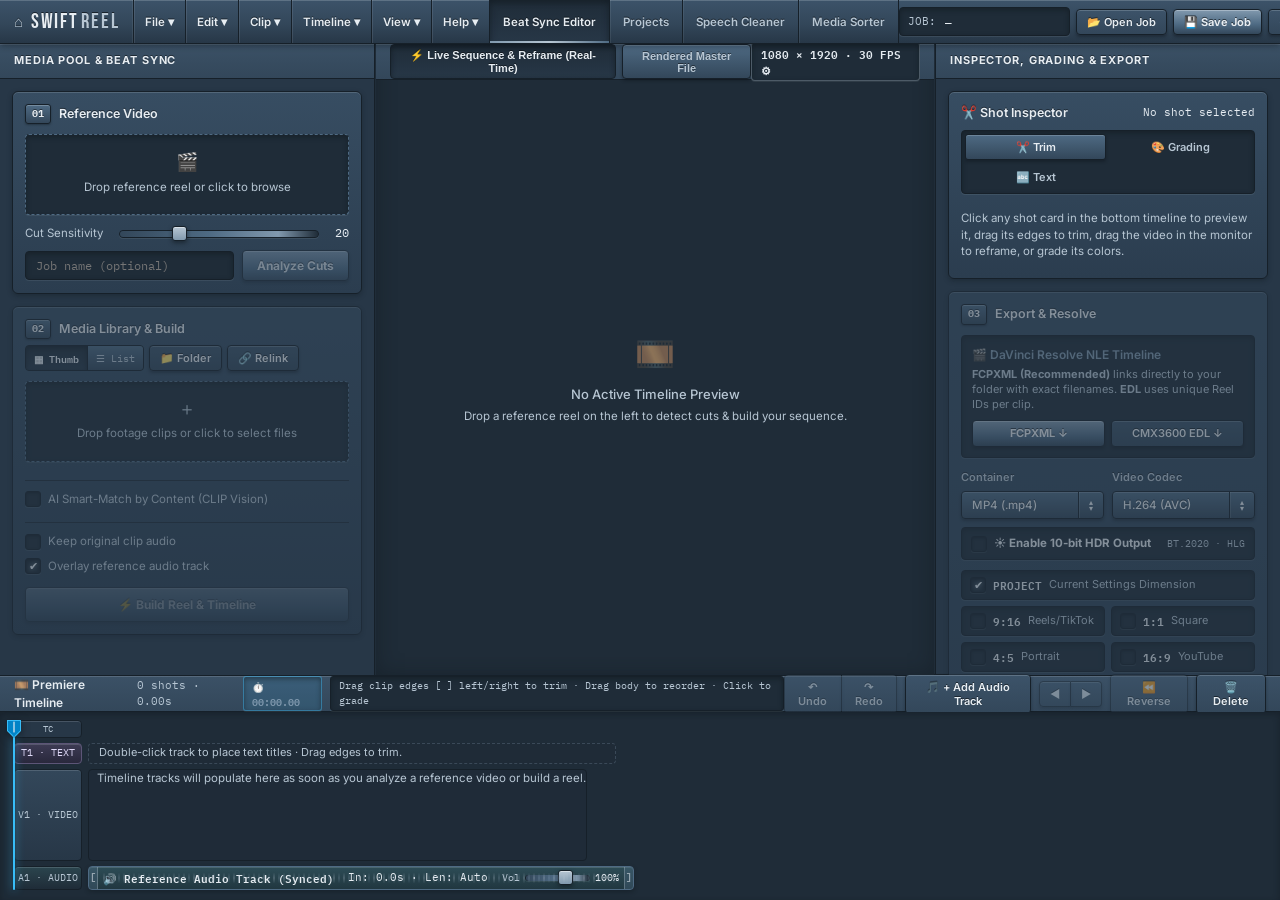
==== templates/index.html @ a1ad27bb "Convert video timeline to Resolve-style 1:1 linear track matching playhead and add multi-layer delet" ====
<!DOCTYPE html>
<html lang="en">
<head>
<meta charset="UTF-8">
<meta name="viewport" content="width=device-width, initial-scale=1.0">
<title>Swift Reel</title>
<link rel="preconnect" href="https://fonts.googleapis.com">
<link href="https://fonts.googleapis.com/css2?family=Bebas+Neue&family=Inter:wght@400;500;600;700&family=IBM+Plex+Mono:wght@400;500;600&display=swap" rel="stylesheet">
<link rel="stylesheet" href="/static/style.css?v=36">
</head>
<body class="nle-body">

  <!-- TOP TACTILE MENU BAR (Swift Reel) -->
  <header class="nle-topbar">
    <div class="nle-brand">
      <span class="home-glyph">⌂</span>
      <div class="wordmark">SWIFT<span>REEL</span></div>
    </div>

    <!-- FULL MAC-STYLE IN-APP MENU BAR -->
    <div class="mac-menubar" id="mac-menubar">
      <!-- FILE MENU -->
      <div class="file-menu-wrap" data-menu="file">
        <button type="button" class="file-menu-btn">File ▾</button>
        <div class="file-dropdown">
          <button type="button" class="file-menu-item" id="menu-new-job">
            <span>New Job</span>
            <span class="shortcut">⌘N</span>
          </button>
          <button type="button" class="file-menu-item" id="menu-open-job">
            <span>Open Job…</span>
            <span class="shortcut">⌘O</span>
          </button>
          <button type="button" class="file-menu-item" id="menu-save-job">
            <span>Save Job…</span>
            <span class="shortcut">⌘S</span>
          </button>
          <button type="button" class="file-menu-item" id="menu-relink-media">
            <span>Relink Footage Folder…</span>
            <span class="shortcut">⇧⌘R</span>
          </button>
          <div class="file-menu-divider"></div>
          <button type="button" class="file-menu-item" id="menu-export-video">
            <span>Export Master Video…</span>
            <span class="shortcut">⌘E</span>
          </button>
          <button type="button" class="file-menu-item" id="menu-export-fcpxml">
            <span>Export DaVinci FCPXML…</span>
            <span class="shortcut">⇧⌘X</span>
          </button>
          <button type="button" class="file-menu-item" id="menu-export-edl">
            <span>Export CMX 3600 EDL…</span>
            <span class="shortcut">⇧⌘D</span>
          </button>
          <div class="file-menu-divider"></div>
          <button type="button" class="file-menu-item" id="menu-close-job">
            <span>Close Job</span>
            <span class="shortcut">⌘W</span>
          </button>
          <button type="button" class="file-menu-item" id="menu-quit-app">
            <span>Close Swift Reel</span>
            <span class="shortcut">⌘Q</span>
          </button>
        </div>
      </div>

      <!-- EDIT MENU -->
      <div class="file-menu-wrap" data-menu="edit">
        <button type="button" class="file-menu-btn">Edit ▾</button>
        <div class="file-dropdown">
          <button type="button" class="file-menu-item" id="menu-undo">
            <span>Undo</span>
            <span class="shortcut">⌘Z</span>
          </button>
          <button type="button" class="file-menu-item" id="menu-redo">
            <span>Redo</span>
            <span class="shortcut">⇧⌘Z</span>
          </button>
          <div class="file-menu-divider"></div>
          <button type="button" class="file-menu-item" id="menu-rename-job">
            <span>Rename Current Job…</span>
            <span class="shortcut">⌘R</span>
          </button>
          <div class="file-menu-divider"></div>
          <button type="button" class="file-menu-item" id="menu-select-all-clips">
            <span>Select All Library Clips</span>
            <span class="shortcut">⌘A</span>
          </button>
          <button type="button" class="file-menu-item" id="menu-deselect-all-clips">
            <span>Deselect All Library Clips</span>
            <span class="shortcut">⇧⌘A</span>
          </button>
          <div class="file-menu-divider"></div>
          <button type="button" class="file-menu-item" id="menu-edit-settings">
            <span>Project Video Settings…</span>
            <span class="shortcut">⌘,</span>
          </button>
        </div>
      </div>

      <!-- CLIP MENU -->
      <div class="file-menu-wrap" data-menu="clip">
        <button type="button" class="file-menu-btn">Clip ▾</button>
        <div class="file-dropdown">
          <button type="button" class="file-menu-item" id="menu-clip-trim-tab">
            <span>✂️ Trim & Reframe Inspector</span>
            <span class="shortcut">⌥1</span>
          </button>
          <button type="button" class="file-menu-item" id="menu-clip-color-tab">
            <span>🎨 Grading Inspector</span>
            <span class="shortcut">⌥2</span>
          </button>
          <button type="button" class="file-menu-item" id="menu-clip-text-tab">
            <span>🔤 Text & Titles Inspector</span>
            <span class="shortcut">⌥3</span>
          </button>
          <div class="file-menu-divider"></div>
          <button type="button" class="file-menu-item" id="menu-clip-copy-grade">
            <span>Copy Clip Grade</span>
            <span class="shortcut">⌥⌘C</span>
          </button>
          <button type="button" class="file-menu-item" id="menu-clip-paste-grade">
            <span>Paste Clip Grade</span>
            <span class="shortcut">⌥⌘V</span>
          </button>
          <button type="button" class="file-menu-item" id="menu-clip-grade-all">
            <span>Copy Color Grade to All Shots</span>
            <span class="shortcut">⇧⌘G</span>
          </button>
          <button type="button" class="file-menu-item" id="menu-clip-reframe-all">
            <span>Apply Reframe to All Shots</span>
            <span class="shortcut">⇧⌘F</span>
          </button>
          <div class="file-menu-divider"></div>
          <button type="button" class="file-menu-item" id="menu-clip-reset-reframe">
            <span>Reset Clip Reframe (100%)</span>
            <span class="shortcut">⌥R</span>
          </button>
          <button type="button" class="file-menu-item" id="menu-clip-reset-grade">
            <span>Reset Clip Color Grade</span>
            <span class="shortcut">⌥G</span>
          </button>
          <button type="button" class="file-menu-item" id="menu-clip-master-reset-grade">
            <span>Master Reset All Grading</span>
            <span class="shortcut">⇧⌥G</span>
          </button>
          <button type="button" class="file-menu-item" id="menu-clip-load-lut">
            <span>Load 3D LUT (.cube)…</span>
            <span class="shortcut">⌘L</span>
          </button>
        </div>
      </div>

      <!-- TIMELINE MENU -->
      <div class="file-menu-wrap" data-menu="timeline">
        <button type="button" class="file-menu-btn">Timeline ▾</button>
        <div class="file-dropdown">
          <button type="button" class="file-menu-item" id="menu-tl-rebuild">
            <span>⚡ Apply Edits & Re-Render Reel</span>
            <span class="shortcut">⌘B</span>
          </button>
          <div class="file-menu-divider"></div>
          <button type="button" class="file-menu-item" id="menu-tl-add-audio">
            <span>🎵 Add / Replace Audio Track…</span>
            <span class="shortcut">⇧⌘M</span>
          </button>
          <button type="button" class="file-menu-item" id="menu-tl-clear-audio">
            <span>Reset Audio to Reference Track</span>
            <span class="shortcut">⌥M</span>
          </button>
          <div class="file-menu-divider"></div>
          <button type="button" class="file-menu-item" id="menu-tl-move-left">
            <span>Move Selected Shot Left</span>
            <span class="shortcut">⌥←</span>
          </button>
          <button type="button" class="file-menu-item" id="menu-tl-move-right">
            <span>Move Selected Shot Right</span>
            <span class="shortcut">⌥→</span>
          </button>
          <button type="button" class="file-menu-item" id="menu-tl-delete-shot">
            <span>Delete Selected Shot</span>
            <span class="shortcut">⌫</span>
          </button>
        </div>
      </div>

      <!-- VIEW MENU -->
      <div class="file-menu-wrap" data-menu="view">
        <button type="button" class="file-menu-btn">View ▾</button>
        <div class="file-dropdown">
          <button type="button" class="file-menu-item" id="menu-view-beatsync">
            <span>Beat Sync Editor</span>
            <span class="shortcut">⌘1</span>
          </button>
          <button type="button" class="file-menu-item" id="menu-view-cleaner">
            <span>Speech Cleaner</span>
            <span class="shortcut">⌘2</span>
          </button>
          <button type="button" class="file-menu-item" id="menu-view-sorter">
            <span>Media Sorter</span>
            <span class="shortcut">⌘3</span>
          </button>
          <button type="button" class="file-menu-item" id="menu-view-history">
            <span>Job History</span>
            <span class="shortcut">⌘4</span>
          </button>
          <div class="file-menu-divider"></div>
          <button type="button" class="file-menu-item" id="menu-view-grid">
            <span>Media Library: Thumb Grid</span>
            <span class="shortcut">⌘G</span>
          </button>
          <button type="button" class="file-menu-item" id="menu-view-list">
            <span>Media Library: List View</span>
            <span class="shortcut">⌘T</span>
          </button>
        </div>
      </div>

      <!-- HELP MENU -->
      <div class="file-menu-wrap" data-menu="help">
        <button type="button" class="file-menu-btn">Help ▾</button>
        <div class="file-dropdown">
          <button type="button" class="file-menu-item" id="menu-help-resolve">
            <span>DaVinci Resolve Import Guide</span>
            <span class="shortcut">?</span>
          </button>
          <button type="button" class="file-menu-item" id="menu-help-about">
            <span>About Swift Reel NLE</span>
            <span class="shortcut">v2.5</span>
          </button>
        </div>
      </div>
    </div>

    <nav class="tab-nav" id="main-tab-nav">
      <button type="button" class="tab-link active" data-tab="beatsync">Beat Sync Editor</button>
      <button type="button" class="tab-link" data-tab="history">Projects</button>
      <button type="button" class="tab-link" data-tab="cleaner">Speech Cleaner</button>
      <button type="button" class="tab-link" data-tab="sorter">Media Sorter</button>
    </nav>

    <div class="nle-top-actions">
      <div class="job-pill" title="Click to rename the current job (press Enter to save)">
        <span style="color:var(--text-dim);">JOB:</span>
        <input type="text" id="top-job-name" class="top-job-input" value="—" placeholder="Untitled Job">
        <span id="job-id-display" class="hidden"></span>
      </div>
      <input type="file" id="input-open-project" accept=".reelproj,.json" hidden>
      <button type="button" id="btn-open-project" class="btn btn-secondary btn-sm" title="Open a saved .reelproj project file">📂 Open Job</button>
      <button type="button" id="btn-save-project" class="btn btn-primary btn-sm" title="Save current job, timeline & reframes to a .reelproj file">💾 Save Job</button>
      <button type="button" id="btn-open-settings" class="btn btn-secondary btn-sm">⚙️ Settings</button>
    </div>
  </header>

  <!-- ================================================================= -->
  <!-- SETTINGS MODAL BOX (Video Dimension & Frame Rate)                 -->
  <!-- ================================================================= -->
  <div id="settings-modal-backdrop" class="modal-backdrop hidden">
    <div class="tactile-modal">
      <button type="button" id="btn-close-settings" class="modal-close-x" title="Close">×</button>
      <h3 class="modal-title">Project Video Settings</h3>
      <p class="modal-desc">Choose your master sequence resolution and frame rate. The preview frame and DaVinci Resolve timelines automatically adapt to these settings.</p>

      <div class="modal-field">
        <label for="setting-dimension">Video Dimension (Resolution & Aspect Ratio)</label>
        <div class="tactile-select-wrap">
          <select id="setting-dimension">
            <option value="1080x1920" selected>1080 × 1920 — 9:16 Vertical HD (Reels / TikTok)</option>
            <option value="2160x3840">2160 × 3840 — 9:16 Vertical 4K UHD</option>
            <option value="1080x1350">1080 × 1350 — 4:5 Portrait (Instagram Feed)</option>
            <option value="1080x1080">1080 × 1080 — 1:1 Square</option>
            <option value="1920x1080">1920 × 1080 — 16:9 Landscape HD (YouTube)</option>
            <option value="3840x2160">3840 × 2160 — 16:9 Landscape 4K UHD</option>
          </select>
        </div>
      </div>

      <div class="modal-field">
        <label for="setting-fps">Frame Rate (FPS)</label>
        <div class="tactile-select-wrap">
          <select id="setting-fps">
            <option value="24">24 fps — Cinema Film</option>
            <option value="25">25 fps — PAL Broadcast</option>
            <option value="30" selected>30 fps — Social Media Standard</option>
            <option value="50">50 fps — PAL High Frame Rate</option>
            <option value="60">60 fps — Smooth High Motion</option>
          </select>
        </div>
      </div>

      <div style="display:flex; justify-content:flex-end; gap:8px; margin-top:16px;">
        <button type="button" id="btn-save-settings" class="btn btn-primary">Apply Settings</button>
      </div>
    </div>
  </div>

  <!-- ================================================================= -->
  <!-- TAB 1: BEAT SYNC EDITOR                                           -->
  <!-- ================================================================= -->
  <div class="tab-view" id="tab-view-beatsync">
    <div class="nle-workspace">

      <!-- LEFT SCROLLABLE DOCK: Reference + Media Library + AI Tagging + Build -->
      <aside class="nle-left-dock">
        <div class="dock-header">
          <span>Media Pool & Beat Sync</span>
        </div>

        <div class="dock-scroll">
          <!-- PANEL 1: REFERENCE VIDEO -->
          <section class="dock-panel" id="step1">
            <div class="dock-panel-title">
              <h3><span class="step-num">01</span> Reference Video</h3>
            </div>

            <div class="dropzone" id="dz-reference">
              <input type="file" id="input-reference" accept="video/*" hidden>
              <div class="dz-icon">🎬</div>
              <div class="dz-label">Drop reference reel or click to browse</div>
              <div class="dz-filename" id="fn-reference"></div>
            </div>

            <div style="margin-top:10px; display:flex; flex-direction:column; gap:8px;">
              <label class="slider-label" style="justify-content:space-between;">
                <span>Cut Sensitivity</span>
                <input type="range" id="threshold" min="10" max="45" value="20" style="flex:1; margin:0 8px;">
                <span class="mono" id="threshold-val">20</span>
              </label>
              <div style="display:flex; gap:8px; align-items:center;">
                <input type="text" id="job-name" class="mono tactile-input" placeholder="Job name (optional)" style="flex:1;">
                <button id="btn-analyze" class="btn btn-primary" disabled>Analyze Cuts</button>
              </div>
            </div>

            <div id="analyze-status" class="status hidden"></div>

            <div id="rhythm-result" class="hidden" style="margin-top:10px;">
              <div class="rhythm-strip" id="rhythm-strip"></div>
              <details style="margin-top:8px;">
                <summary style="font-size:11px; color:var(--text-dim); cursor:pointer;">View Detected Shot List</summary>
                <div style="max-height:130px; overflow-y:auto; margin-top:6px;">
                  <table class="shot-table">
                    <thead><tr><th>Shot</th><th>In</th><th>Out</th><th>Dur</th></tr></thead>
                    <tbody id="shot-table-body"></tbody>
                  </table>
                </div>
              </details>
            </div>
          </section>

          <!-- PANEL 2: MEDIA LIBRARY & AI SMART MATCH -->
          <section class="dock-panel disabled" id="step2">
            <div class="dock-panel-title" style="gap:6px; flex-wrap:wrap;">
              <h3><span class="step-num">02</span> Media Library & Build</h3>
              <div style="display:flex; align-items:center; gap:5px;">
                <div class="view-toggle" id="media-view-toggle" title="Switch between List and Thumbnail view">
                  <button type="button" class="view-btn active" data-view="thumb">▦ Thumb</button>
                  <button type="button" class="view-btn" data-view="list">☰ List</button>
                </div>
                <button id="btn-browse-folder" class="btn btn-secondary btn-sm" title="Pick a Mac folder of source footage">📁 Folder</button>
                <button id="btn-relink-folder" class="btn btn-secondary btn-sm" title="Relink footage if your source folder was moved or renamed">🔗 Relink</button>
              </div>
            </div>

            <div id="relink-banner" class="status error hidden" style="margin-bottom:8px;">
              ⚠️ Source footage folder moved or missing! Click <strong>🔗 Relink</strong> to point to its new location.
            </div>

            <div class="dropzone" id="dz-clips">
              <input type="file" id="input-clips" accept="video/*" multiple hidden>
              <input type="file" id="input-clips-folder" accept="video/*" webkitdirectory directory multiple hidden>
              <div class="dz-icon">＋</div>
              <div class="dz-label">Drop footage clips or click to select files</div>
              <div class="dz-filename" id="fn-clips"></div>
            </div>

            <div id="clip-list" class="clip-list thumb-grid"></div>

            <!-- Smart Match Controls -->
            <div style="margin-top:10px; padding-top:10px; border-top:1px solid var(--border);">
              <label class="checkbox">
                <input type="checkbox" id="smart-match">
                AI Smart-Match by Content (CLIP Vision)
              </label>

              <div id="smart-match-options" style="display:none; flex-direction:column; gap:8px; margin-top:8px;">
                <input type="text" id="categories" class="mono tactile-input" value="food,kitchen,interior,person" placeholder="Categories (comma-separated)" style="width:100%;">
                <button id="btn-tag" class="btn btn-secondary" style="width:100%;">🤖 Tag Content with AI</button>
              </div>

              <div id="tag-status" class="status hidden"></div>
            </div>

            <!-- Audio Options + Build Button -->
            <div style="margin-top:10px; padding-top:10px; border-top:1px solid var(--border); display:flex; flex-direction:column; gap:8px;">
              <label class="checkbox"><input type="checkbox" id="keep-audio"> Keep original clip audio</label>
              <label class="checkbox"><input type="checkbox" id="overlay-audio" checked> Overlay reference audio track</label>

              <button id="btn-build" class="btn btn-primary" disabled style="width:100%; margin-top:4px; padding:9px;">⚡ Build Reel & Timeline</button>
            </div>

            <div id="build-status" class="status hidden"></div>
          </section>
        </div>
      </aside>

      <!-- CENTER PLAYER MONITOR -->
      <main class="nle-center-monitor">
        <div class="monitor-toolbar">
          <div class="monitor-tabs">
            <button class="monitor-tab active" id="tab-source">⚡ Live Sequence & Reframe (Real-Time)</button>
            <button class="monitor-tab" id="tab-program">Rendered Master File</button>
          </div>
          <div class="monitor-info-pill" id="monitor-info" title="Click to change resolution & frame rate">1080 × 1920 · 30 FPS ⚙</div>
        </div>

        <div class="monitor-stage" id="monitor-stage">
          <div id="monitor-empty" class="monitor-empty">
            <div class="empty-icon">🎞️</div>
            <div style="font-size:13px; color:var(--text-dim); font-weight:500;">No Active Timeline Preview</div>
            <div style="font-size:11.5px; margin-top:4px;">Drop a reference reel on the left to detect cuts & build your sequence.</div>
          </div>

          <div id="build-result" class="monitor-video-wrap hidden">
            <video id="built-preview" controls playsinline></video>
          </div>

          <div id="source-preview-wrap" class="monitor-video-wrap hidden" style="flex-direction:column; gap:8px;">
            <!-- SVG White Balance Filter (Resolve-style Warm Amber / Cool Blue Temperature + Green/Magenta Tint) -->
            <svg width="0" height="0" style="position:absolute; pointer-events:none;" aria-hidden="true">
              <defs>
                <filter id="nle-wb-filter" color-interpolation-filters="sRGB">
                  <feColorMatrix id="nle-wb-matrix" type="matrix" values="1 0 0 0 0  0 1 0 0 0  0 0 1 0 0  0 0 0 1 0" />
                </filter>
              </defs>
            </svg>
            <div id="reframe-viewport" class="reframe-viewport" title="Drag with mouse to reposition clip or text">
              <!-- Dual decks (Deck A & Deck B) for 0ms seamless cuts with zero black flash -->
              <video id="source-preview" class="seq-deck deck-active" playsinline></video>
              <video id="source-preview-b" class="seq-deck deck-standby" playsinline></video>
              <div id="vignette-preview-layer" class="vignette-preview-layer"></div>
              <div id="fade-preview-layer" class="fade-preview-layer"></div>
              <!-- Multiple Interactive Text Overlays Layer -->
              <div id="text-preview-container" class="text-preview-container"></div>
              <div class="reframe-overlay-hint" id="reframe-overlay-hint">🖐️ Drag video or text to reposition · Scroll to resize</div>
            </div>
            <!-- Hidden Audio Player for Real-Time CapCut Sequence Playback -->
            <audio id="live-audio-player" preload="auto" hidden></audio>
            <!-- Tactile Player Transport Bar matching the reference UI bottom player -->
            <div class="tactile-player-bar" style="max-width:480px;">
              <button type="button" id="btn-src-play" class="player-play-btn" title="Play / Pause Selected Clip">▶</button>
              <button type="button" id="btn-seq-play" class="btn btn-primary btn-sm" style="padding:3px 9px; font-size:10.5px; white-space:nowrap;" title="Play entire timeline sequence in real-time with grading, trims & audio (Spacebar)">▶ Play Sequence</button>
              <input type="range" id="src-seek-slider" min="0" max="100" step="0.05" value="0" style="flex:1;">
              <span class="mono" id="src-time-readout" style="font-size:10.5px; color:var(--text-dim); min-width:74px; text-align:right;">0.0s / 0.0s</span>
            </div>
          </div>
        </div>
      </main>

      <!-- RIGHT INSPECTOR: CLIP TRIM / REFRAME + GRADING / LUT / FADE + EXPORT -->
      <aside class="nle-right-inspector">
        <div class="dock-header">
          <span>Inspector, Grading & Export</span>
        </div>

        <div class="inspector-scroll">
          <!-- SHOT INSPECTOR (Tabbed: Trim & Reframe | Grading) -->
          <section class="dock-panel" id="shot-inspector-panel">
            <div class="dock-panel-title" style="margin-bottom:8px;">
              <h3>✂️ Shot Inspector</h3>
              <span class="mono" id="insp-shot-badge" style="font-size:10.5px; color:var(--accent-bright);">No shot selected</span>
            </div>

            <div class="insp-subtabs" id="insp-subtabs">
              <button type="button" class="insp-subtab active" data-subtab="trim">✂️ Trim</button>
              <button type="button" class="insp-subtab" data-subtab="color">🎨 Grading</button>
              <button type="button" class="insp-subtab" data-subtab="text">🔤 Text</button>
            </div>

            <div id="insp-empty" style="font-size:11.5px; color:var(--text-dim); padding:6px 0;">
              Click any shot card in the bottom timeline to preview it, drag its edges to trim, drag the video in the monitor to reframe, or grade its colors.
            </div>

            <div id="insp-controls" class="hidden">
              <!-- SUBTAB 1: TRIM & REFRAME -->
              <div id="insp-pane-trim">
                <div class="inspector-field">
                  <label><span>Assigned Source Clip</span></label>
                  <div class="tactile-select-wrap">
                    <select id="insp-clip-select"></select>
                  </div>
                </div>

                <div class="inspector-field">
                  <label>
                    <span>Trim In-Point (Start Offset)</span>
                    <span class="mono" id="insp-inpoint-max" style="color:var(--text-dim);">max —</span>
                  </label>
                  <div style="display:flex; gap:6px; align-items:center;">
                    <input type="range" id="insp-inpoint-slider" min="0" max="10" step="0.05" value="0" style="flex:1;">
                    <input type="number" id="insp-inpoint" min="0" step="0.1" value="0.0" style="width:68px;">
                  </div>
                </div>

                <div class="inspector-field">
                  <label><span>Shot Duration (sec) — or drag clip edges [ ]</span></label>
                  <input type="number" id="insp-duration" min="0.15" step="0.05" value="1.0">
                </div>

                <div class="inspector-field">
                  <label>
                    <span>Playback Direction</span>
                    <span class="mono" id="insp-reverse-state" style="color:var(--text-dim);">Forward</span>
                  </label>
                  <button type="button" id="btn-insp-reverse" class="btn btn-secondary btn-sm" style="width:100%;" title="Play this clip backwards (R)">⏪ Reverse Clip</button>
                </div>

                <div class="inspector-field">
                  <label>
                    <span>Resize / Scale Clip</span>
                    <span class="mono" id="insp-zoom-val" style="color:var(--accent-bright);">100%</span>
                  </label>
                  <div style="display:flex; gap:6px; align-items:center;">
                    <input type="range" id="insp-zoom-slider" min="50" max="300" step="1" value="100" style="flex:1;">
                    <button type="button" id="btn-reset-reframe" class="btn btn-secondary btn-sm" title="Reset size to 100% and center position">⟲ Reset</button>
                  </div>
                  <div class="mono" id="insp-pan-readout" style="font-size:10px; color:var(--text-dim); margin-top:2px;">
                    Position: X 0% · Y 0% (Drag video in monitor to move)
                  </div>
                </div>
              </div>

              <!-- SUBTAB 2: COLOR GRADING, LEVELS, CURVES, LUT & FADE -->
              <div id="insp-pane-color" class="hidden">
                <div class="grade-grid">
                  <div class="grade-row">
                    <label><span>Brightness</span><span class="mono" id="val-grade-brightness">0</span></label>
                    <input type="range" id="sl-grade-brightness" min="-50" max="50" step="1" value="0">
                  </div>
                  <div class="grade-row">
                    <label><span>Contrast</span><span class="mono" id="val-grade-contrast">0</span></label>
                    <input type="range" id="sl-grade-contrast" min="-50" max="50" step="1" value="0">
                  </div>
                  <div class="grade-row">
                    <label><span>Saturation</span><span class="mono" id="val-grade-saturation">0</span></label>
                    <input type="range" id="sl-grade-saturation" min="-100" max="100" step="1" value="0">
                  </div>
                  <div class="grade-row">
                    <label><span>Temperature (Cool/Warm)</span><span class="mono" id="val-grade-temp">0</span></label>
                    <input type="range" id="sl-grade-temp" min="-100" max="100" step="1" value="0">
                  </div>
                  <div class="grade-row">
                    <label><span>Tint (Green/Magenta)</span><span class="mono" id="val-grade-tint">0</span></label>
                    <input type="range" id="sl-grade-tint" min="-100" max="100" step="1" value="0">
                  </div>
                  <div class="grade-row">
                    <label><span>Whites (Highlights Level)</span><span class="mono" id="val-grade-whites">0</span></label>
                    <input type="range" id="sl-grade-whites" min="-50" max="50" step="1" value="0">
                  </div>
                  <div class="grade-row">
                    <label><span>Blacks (Shadows Level)</span><span class="mono" id="val-grade-blacks">0</span></label>
                    <input type="range" id="sl-grade-blacks" min="-50" max="50" step="1" value="0">
                  </div>
                  <div class="grade-row">
                    <label><span>Vignetting</span><span class="mono" id="val-grade-vignette">0%</span></label>
                    <input type="range" id="sl-grade-vignette" min="0" max="100" step="1" value="0">
                  </div>
                </div>

                <div class="inspector-field" style="margin-top:8px;">
                  <label><span>Tone Curve Preset</span></label>
                  <div class="tactile-select-wrap">
                    <select id="sel-grade-curve">
                      <option value="none" selected>Linear (No Curve)</option>
                      <option value="medium_contrast">Medium Contrast (S-Curve)</option>
                      <option value="strong_contrast">Strong Contrast</option>
                      <option value="linear_contrast">Linear Contrast</option>
                      <option value="lighter">Lighter Lift</option>
                      <option value="darker">Darker Cinema</option>
                      <option value="vintage">Vintage Film</option>
                      <option value="cross_process">Cross Process</option>
                    </select>
                  </div>
                </div>

                <div style="display:grid; grid-template-columns:1fr 1fr; gap:8px; margin-bottom:8px;">
                  <div class="inspector-field" style="margin-bottom:0;">
                    <label><span>Fade In (sec)</span></label>
                    <input type="number" id="num-grade-fadein" min="0" max="3" step="0.1" value="0.0">
                  </div>
                  <div class="inspector-field" style="margin-bottom:0;">
                    <label><span>Fade Out (sec)</span></label>
                    <input type="number" id="num-grade-fadeout" min="0" max="3" step="0.1" value="0.0">
                  </div>
                </div>

                <div class="upload-inline" style="margin-bottom:8px;">
                  <div style="display:flex; justify-content:space-between; align-items:center;">
                    <label for="input-lut" style="font-size:11px; color:var(--text-dim); font-weight:600;">3D LUT (.cube / .3dl)</label>
                    <button type="button" id="btn-clear-lut" class="btn btn-secondary btn-sm hidden" style="padding:2px 6px; font-size:10px;">Clear LUT</button>
                  </div>
                  <input type="file" id="input-lut" accept=".cube,.3dl" style="font-size:11px;">
                  <span class="mono fn" id="fn-lut" style="font-size:10.5px; color:var(--accent-bright);"></span>
                </div>

                <div style="display:grid; grid-template-columns:1fr 1fr; gap:6px; margin-bottom:6px;">
                  <button type="button" id="btn-copy-grade" class="btn btn-secondary btn-sm" title="Copy this clip's color grade & fade settings to clipboard">📋 Copy Grade</button>
                  <button type="button" id="btn-paste-grade" class="btn btn-secondary btn-sm" disabled title="Paste copied color grade onto the selected clip">📥 Paste Grade</button>
                </div>

                <div style="display:grid; grid-template-columns:1fr 1fr; gap:6px; margin-bottom:6px;">
                  <button type="button" id="btn-grade-all" class="btn btn-secondary btn-sm" title="Copy this shot's color grade & fade settings to all shots on the timeline">✨ Grade to All</button>
                  <button type="button" id="btn-reset-grade" class="btn btn-secondary btn-sm" title="Reset color adjustments for this clip only">⟲ Reset Clip</button>
                </div>

                <div style="margin-bottom:6px;">
                  <button type="button" id="btn-master-reset-grade" class="btn btn-danger btn-sm" style="width:100%;" title="Reset color grading, fades, and LUT across all shots in the timeline">🔄 Master Reset All Grading</button>
                </div>
              </div>

              <!-- SUBTAB 3: TEXT & TITLE OVERLAY (Timeline Text Track T1) -->
              <div id="insp-pane-text" class="hidden">
                <div style="display:flex; justify-content:space-between; align-items:center; margin-bottom:8px;">
                  <span style="font-size:11px; font-weight:600; color:var(--text-dim);">Timeline Text Layers (T1)</span>
                  <button type="button" id="btn-txt-add-item" class="btn btn-primary btn-sm" style="padding:2px 8px; font-size:10.5px;">➕ Add Text</button>
                </div>

                <!-- Text Layer List / Tabs for Multiple Texts -->
                <div class="txt-items-strip" id="txt-items-strip"></div>

                <div id="txt-selected-editor" style="margin-top:8px;">
                  <div class="txt-timing-panel" id="txt-timing-panel" style="display:grid; grid-template-columns:1fr 1fr; gap:8px; margin-bottom:8px; background:rgba(31,44,56,0.6); padding:6px 8px; border-radius:4px; border:1px solid var(--border-dark);">
                    <div>
                      <label style="font-size:10px; color:var(--text-dim); display:block; margin-bottom:2px;">In-Point (sec)</label>
                      <input type="number" id="num-txt-start" class="tactile-input mono" step="0.1" min="0" value="0.0" style="width:100%; height:26px; font-size:11px;">
                    </div>
                    <div>
                      <label style="font-size:10px; color:var(--text-dim); display:block; margin-bottom:2px;">Duration (sec)</label>
                      <input type="number" id="num-txt-dur" class="tactile-input mono" step="0.1" min="0.2" value="2.5" style="width:100%; height:26px; font-size:11px;">
                    </div>
                  </div>

                  <div class="inspector-field">
                    <label>
                      <span>Text Content (Supports Multi-Line)</span>
                      <span class="mono" style="font-size:10px; color:var(--accent-bright);">Live</span>
                    </label>
                    <textarea id="txt-overlay-content" rows="2" class="tactile-input" placeholder="Type title or caption for this text layer…" style="width:100%; resize:vertical; font-family:inherit;"></textarea>
                  </div>

                  <div class="inspector-field" style="margin-bottom:8px;">
                    <div style="display:flex; justify-content:space-between; align-items:center;">
                      <label><span>Font Family (OS Installed & Custom)</span></label>
                      <input type="file" id="input-custom-font" accept=".ttf,.otf,.ttc,.woff,.woff2" hidden>
                      <button type="button" id="btn-upload-font" class="btn btn-secondary btn-sm" style="padding:2px 7px; font-size:10px;" title="Upload a custom .ttf, .otf, or .woff font file">➕ Add Custom Font</button>
                    </div>
                    <div class="tactile-select-wrap">
                      <select id="sel-txt-font">
                        <optgroup label="Featured Presets" id="optgrp-preset-fonts">
                          <option value="Arial Bold" selected>Arial Bold</option>
                          <option value="Helvetica Bold">Helvetica Bold</option>
                          <option value="Impact">Impact (Reels)</option>
                          <option value="Futura">Futura</option>
                          <option value="Georgia">Georgia Serif</option>
                          <option value="Courier New">Courier Mono</option>
                        </optgroup>
                        <optgroup label="Uploaded Custom Fonts" id="optgrp-custom-fonts"></optgroup>
                        <optgroup label="macOS Installed Fonts" id="optgrp-os-fonts"></optgroup>
                      </select>
                    </div>
                  </div>

                  <div class="inspector-field" style="margin-bottom:8px;">
                    <label><span>Background / Style</span></label>
                    <div class="tactile-select-wrap">
                      <select id="sel-txt-bg-style">
                        <option value="plain" selected>No Background (Clean Text Only)</option>
                        <option value="none">No Background + Soft Drop Shadow</option>
                        <option value="outline">No Background + Crisp Outline</option>
                        <option value="pill">Rounded Pill Background</option>
                        <option value="box">Solid Box Background</option>
                      </select>
                    </div>
                  </div>

                  <div class="grade-row" style="margin-bottom:8px;">
                    <label><span>Font Size</span><span class="mono" id="val-txt-size">56px</span></label>
                    <input type="range" id="sl-txt-size" min="20" max="140" step="2" value="56">
                  </div>

                  <div style="display:grid; grid-template-columns:1fr 1fr; gap:8px; margin-bottom:8px;">
                    <div class="inspector-field" style="margin-bottom:0;">
                      <label><span>Text Color</span></label>
                      <input type="color" id="col-txt-color" value="#FFFFFF" style="width:100%; height:30px; background:#1F2C38; border:1px solid var(--border-dark); border-radius:4px; cursor:pointer;">
                    </div>
                    <div class="inspector-field" style="margin-bottom:0;">
                      <label><span>Backdrop Color</span></label>
                      <input type="color" id="col-txt-bg" value="#1F2C38" style="width:100%; height:30px; background:#1F2C38; border:1px solid var(--border-dark); border-radius:4px; cursor:pointer;">
                    </div>
                  </div>

                  <div class="inspector-field" style="margin-bottom:8px;">
                    <label><span>Quick Position (or Drag Text Directly in Monitor)</span></label>
                    <div style="display:grid; grid-template-columns:1fr 1fr 1fr; gap:6px;">
                      <button type="button" class="btn btn-secondary btn-sm txt-pos-btn" data-y="18">⬆ Top</button>
                      <button type="button" class="btn btn-secondary btn-sm txt-pos-btn" data-y="50">⏺ Center</button>
                      <button type="button" class="btn btn-secondary btn-sm txt-pos-btn" data-y="82">⬇ Bottom</button>
                    </div>
                    <div class="mono" id="txt-pos-readout" style="font-size:10px; color:var(--text-dim); margin-top:3px;">
                      Position: X 50% · Y 82% (Drag text in monitor to move)
                    </div>
                  </div>

                  <div style="display:grid; grid-template-columns:1fr 1fr; gap:6px; margin-bottom:6px;">
                    <button type="button" id="btn-txt-duplicate" class="btn btn-secondary btn-sm" title="Duplicate this text layer">📋 Duplicate Text</button>
                    <button type="button" id="btn-txt-delete-selected" class="btn btn-secondary btn-sm" title="Delete this specific text layer">🗑️ Delete This Text</button>
                  </div>
                </div>

                <div style="display:grid; grid-template-columns:1fr 1fr; gap:6px; margin-top:8px; margin-bottom:6px;">
                  <button type="button" id="btn-txt-all" class="btn btn-secondary btn-sm" title="Extend this text title to span across the entire reel">⏱️ Span Entire Reel</button>
                  <button type="button" id="btn-txt-clear" class="btn btn-secondary btn-sm" title="Delete this selected text layer">🗑️ Delete Text</button>
                </div>

                <div style="margin-bottom:6px;">
                  <button type="button" id="btn-txt-master-clear" class="btn btn-danger btn-sm" style="width:100%;" title="Remove all text overlays from the timeline">🔄 Clear All Timeline Text</button>
                </div>
              </div>
            </div>
          </section>

          <!-- STEP 3: EXPORT & DAVINCI RESOLVE -->
          <section class="dock-panel disabled" id="step3">
            <div class="dock-panel-title">
              <h3><span class="step-num">03</span> Export & Resolve</h3>
            </div>

            <!-- Instant DaVinci Resolve Timeline Box -->
            <div class="resolve-box">
              <div style="font-weight:600; font-size:12px; color:var(--accent); margin-bottom:4px;">🎬 DaVinci Resolve NLE Timeline</div>
              <div style="font-size:11px; color:var(--text-dim); margin-bottom:8px; line-height:1.35;">
                <strong>FCPXML (Recommended)</strong> links directly to your folder with exact filenames. <strong>EDL</strong> uses unique Reel IDs per clip.
              </div>
              <div style="display:flex; gap:6px;">
                <a id="direct-fcpxml-link" class="btn btn-primary btn-sm" style="flex:1; text-decoration:none;" href="#" download="timeline.fcpxml">FCPXML ↓</a>
                <a id="direct-edl-link" class="btn btn-secondary btn-sm" style="flex:1; text-decoration:none;" href="#" download="timeline.edl">CMX3600 EDL ↓</a>
              </div>
            </div>

            <!-- Container & Video Codec Selectors -->
            <div style="display:grid; grid-template-columns:1fr 1fr; gap:8px; margin-bottom:8px;">
              <div class="inspector-field" style="margin-bottom:0;">
                <label><span>Container</span></label>
                <div class="tactile-select-wrap">
                  <select id="export-container">
                    <option value="mp4" selected>MP4 (.mp4)</option>
                    <option value="mov">QuickTime (.mov)</option>
                  </select>
                </div>
              </div>
              <div class="inspector-field" style="margin-bottom:0;">
                <label><span>Video Codec</span></label>
                <div class="tactile-select-wrap">
                  <select id="export-codec">
                    <option value="h264" selected>H.264 (AVC)</option>
                    <option value="h265">H.265 (HEVC)</option>
                  </select>
                </div>
              </div>
            </div>

            <!-- HDR 10-bit Output Toggle -->
            <div class="upload-inline" style="margin-bottom:10px;">
              <label class="checkbox" style="justify-content:space-between; width:100%;">
                <span style="display:inline-flex; align-items:center; gap:7px;">
                  <input type="checkbox" id="export-hdr">
                  <strong style="color:#E7EDF2;">☀️ Enable 10-bit HDR Output</strong>
                </span>
                <span class="mono" style="font-size:9.5px; color:#B7C6D3;">BT.2020 · HLG</span>
              </label>
              <div id="hdr-codec-note" class="hidden" style="font-size:10px; color:#B7C6D3; margin-top:2px; line-height:1.35;">
                ℹ️ 10-bit HDR requires <strong>H.265 (HEVC)</strong> (`yuv420p10le`, `hvc1`) — automatically selected.
              </div>
            </div>

            <div class="format-grid">
              <label class="checkbox" style="grid-column: span 2;"><input type="checkbox" class="fmt" value="project" checked> <span>PROJECT</span> Current Settings Dimension</label>
              <label class="checkbox"><input type="checkbox" class="fmt" value="9:16"> <span>9:16</span> Reels/TikTok</label>
              <label class="checkbox"><input type="checkbox" class="fmt" value="1:1"> <span>1:1</span> Square</label>
              <label class="checkbox"><input type="checkbox" class="fmt" value="4:5"> <span>4:5</span> Portrait</label>
              <label class="checkbox"><input type="checkbox" class="fmt" value="16:9"> <span>16:9</span> YouTube</label>
              <label class="checkbox" style="grid-column: span 2;"><input type="checkbox" class="fmt" value="edl" checked> <span>TIMELINE</span> Include Resolve Timeline Card</label>
            </div>

            <div style="display:flex; flex-direction:column; gap:8px; margin-bottom:10px;">
              <div class="upload-inline">
                <label for="input-logo" style="font-size:11px; color:var(--text-dim);">Watermark Logo (PNG)</label>
                <input type="file" id="input-logo" accept="image/png" style="font-size:11px;">
                <span class="mono fn" id="fn-logo"></span>
              </div>
              <div class="upload-inline">
                <label for="input-srt" style="font-size:11px; color:var(--text-dim);">Captions (.srt)</label>
                <input type="file" id="input-srt" accept=".srt" style="font-size:11px;">
                <span class="mono fn" id="fn-srt"></span>
              </div>
            </div>

            <button id="btn-export" class="btn btn-primary" style="width:100%;">🚀 Export Selected Formats</button>

            <div id="export-status" class="status hidden"></div>
            <div id="export-result" class="export-grid hidden"></div>
          </section>
        </div>
      </aside>

    </div>

    <!-- BOTTOM PREMIERE-LIKE MULTI-TRACK TIMELINE DOCK (Edge Trim [ ], Reorder, + A1 Audio Track) -->
    <section class="nle-timeline-dock">
      <div class="timeline-toolbar">
        <div class="tl-tools-left">
          <span style="font-weight:600; font-size:12px; color:var(--text);">🎞️ Premiere Timeline</span>
          <span class="tl-stat" id="tl-summary">0 shots · 0.00s</span>
          <span class="mono nle-badge" id="tl-playhead-readout" style="color:var(--accent); font-weight:600; border-color:rgba(56,189,248,0.35); background:rgba(56,189,248,0.12);" title="Current Playhead Timecode">⏱️ 00:00.00</span>
          <span class="nle-badge" id="tl-hint">Drag clip edges [ ] left/right to trim · Drag body to reorder · Click to grade</span>
        </div>
        <div class="tl-tools-right">
          <div class="arrow-btn-group">
            <button type="button" id="btn-undo" class="btn btn-secondary btn-sm" disabled title="Undo (⌘Z — up to 10 steps)">↶ Undo</button>
            <button type="button" id="btn-redo" class="btn btn-secondary btn-sm" disabled title="Redo (⇧⌘Z — up to 10 steps)">↷ Redo</button>
          </div>
          <input type="file" id="input-custom-audio" accept="audio/*,video/*" hidden>
          <button type="button" id="btn-add-audio" class="btn btn-secondary btn-sm" title="Add or replace the A1 Audio Track with any MP3, WAV, M4A, or video file">🎵 + Add Audio Track</button>
          <button type="button" id="btn-clear-audio" class="btn btn-secondary btn-sm hidden" title="Remove custom audio track and revert to reference audio">🔇 Clear Audio</button>
          <div class="arrow-btn-group">
            <button id="btn-move-left" class="btn btn-secondary btn-sm" disabled title="Move selected shot earlier">◀</button>
            <button id="btn-move-right" class="btn btn-secondary btn-sm" disabled title="Move selected shot later">▶</button>
          </div>
          <button type="button" id="btn-tl-reverse" class="btn btn-secondary btn-sm" disabled title="Reverse the selected clip (R)">⏪ Reverse</button>
          <button type="button" id="btn-tl-delete" class="btn btn-secondary btn-sm" title="Delete selected layer or clip (⌫ Delete / Backspace)">🗑️ Delete</button>
          <button id="btn-rebuild-order" class="btn btn-primary btn-sm hidden" title="Renders your full reel baking all timeline trims, grades, reverse clips & reframes">⚡ Build Reel (Bake Edits)</button>
        </div>
      </div>

      <div class="timeline-tracks-wrap" id="timeline-tracks-wrap">
        <!-- NLE Sequence Playhead (CTI) Indicator across all tracks -->
        <div class="tl-playhead" id="tl-playhead">
          <div class="tl-playhead-head" id="tl-playhead-head" title="Drag to scrub timeline">
            <svg width="14" height="18" viewBox="0 0 14 18" fill="none">
              <path d="M0 0 H14 V11 L7 18 L0 11 Z" fill="#38BDF8" />
              <path d="M1 1 H13 V10.5 L7 16.5 L1 10.5 Z" fill="#0284C7" />
              <line x1="7" y1="2" x2="7" y2="12" stroke="#E7EDF2" stroke-width="1.2" stroke-linecap="round" />
            </svg>
          </div>
          <div class="tl-playhead-line" id="tl-playhead-line"></div>
        </div>

        <!-- Timecode Ruler -->
        <div class="tl-ruler-row">
          <div class="tl-track-label ruler-label">TC</div>
          <div class="tl-ruler-strip" id="tl-ruler-strip" title="Click or drag to scrub sequence playhead"></div>
        </div>

        <!-- T1 Text Track (CapCut/Premiere Style Drag-to-Trim & Position) -->
        <div class="tl-track-row text-row">
          <div class="tl-track-label text-label">
            <span>T1 · TEXT</span>
          </div>
          <div class="tl-text-strip" id="tl-text-strip" title="Double-click empty area to add text · Drag handles [ ] to trim timing · Drag card to move">
            <div style="color:var(--text-dim); font-size:11px; display:flex; align-items:center; padding-left:10px; height:100%;">
              Double-click track to place text titles · Drag edges to trim.
            </div>
          </div>
        </div>

        <!-- V1 Video Track -->
        <div class="tl-track-row">
          <div class="tl-track-label">V1 · VIDEO</div>
          <div class="tl-shots-strip" id="tl-shots-strip">
            <div style="color:var(--text-dim); font-size:11.5px; display:flex; align-items:center; padding-left:8px;">
              Timeline tracks will populate here as soon as you analyze a reference video or build a reel.
            </div>
          </div>
        </div>

        <!-- A1 Audio Track -->
        <div class="tl-track-row audio-row">
          <div class="tl-track-label audio-label">A1 · AUDIO</div>
          <div class="tl-audio-strip" id="tl-audio-strip">
            <div class="tl-audio-clip" id="tl-audio-clip">
              <div class="tl-trim-handle left" id="tl-audio-trim-left" title="Drag left/right to trim Audio Start Offset">[</div>
              <div class="tl-audio-body">
                <div class="tl-audio-title" id="tl-audio-title">🔊 Reference Audio Track (Synced)</div>
                <div class="tl-audio-waveform"></div>
                <div class="tl-audio-controls">
                  <span class="mono" id="tl-audio-offset-label">In: 0.0s · Len: Auto</span>
                  <label style="display:inline-flex; align-items:center; gap:5px; font-size:10px; color:var(--text-dim);">
                    <span>Vol</span>
                    <input type="range" id="tl-audio-vol" min="0" max="150" value="100" style="width:65px; height:6px;">
                    <span class="mono" id="tl-audio-vol-label">100%</span>
                  </label>
                </div>
              </div>
              <div class="tl-trim-handle right" id="tl-audio-trim-right" title="Drag left/right to change Audio Track Length / Out-Point">]</div>
            </div>
          </div>
        </div>
      </div>
    </section>
  </div>

  <!-- ================================================================= -->
  <!-- TAB 2: SPEECH CLEANER                                             -->
  <!-- ================================================================= -->
  <div class="tab-view scrollable-tab hidden" id="tab-view-cleaner">
    <div class="wrap">
      <section class="step" id="cleaner-step1">
        <div class="step-head">
          <span class="step-num">01</span>
          <div>
            <h2>Upload Talking-Head Video</h2>
            <p class="step-desc">Drop any speech or interview recording. Whisper AI will transcribe and cut dead air & filler words word-by-word.</p>
          </div>
        </div>

        <div class="dropzone" id="dz-clean-video">
          <input type="file" id="input-clean-video" accept="video/*" hidden>
          <div class="dz-icon">🎙️</div>
          <div class="dz-label">Drop your video, or click to browse</div>
          <div class="dz-filename" id="fn-clean-video"></div>
        </div>
      </section>

      <section class="step disabled" id="cleaner-step2">
        <div class="step-head">
          <span class="step-num">02</span>
          <div>
            <h2>Speech Cleaning Settings</h2>
            <p class="step-desc">Configure how aggressively to cut pauses and filler words.</p>
          </div>
        </div>

        <div style="display:flex; flex-direction:column; gap:14px;">
          <div style="display:flex; align-items:center; gap:12px;">
            <label style="width:150px; color:var(--text-dim);">Whisper AI Model</label>
            <div class="tactile-select-wrap" style="flex:1;">
              <select id="sel-clean-model">
                <option value="tiny">Tiny (Fastest)</option>
                <option value="base" selected>Base (Recommended)</option>
                <option value="small">Small (Most Accurate)</option>
              </select>
            </div>
          </div>

          <div style="display:flex; align-items:center; gap:12px;">
            <label style="width:150px; color:var(--text-dim);">Min Gap to Cut</label>
            <input type="range" id="sl-clean-gap" min="0.1" max="2.0" step="0.1" value="0.4" style="flex:1;">
            <span class="mono" id="val-clean-gap" style="width:48px; text-align:right; color:var(--accent);">0.4 s</span>
          </div>

          <div style="display:flex; align-items:center; gap:12px;">
            <label style="width:150px; color:var(--text-dim);">Word Padding</label>
            <input type="range" id="sl-clean-padding" min="0.0" max="0.3" step="0.01" value="0.08" style="flex:1;">
            <span class="mono" id="val-clean-padding" style="width:48px; text-align:right; color:var(--accent);">0.08 s</span>
          </div>

          <label class="checkbox">
            <input type="checkbox" id="cb-clean-fillers" checked>
            Remove filler words ("um", "uh", "like", "you know")
          </label>

          <div>
            <button id="btn-clean-run" class="btn btn-primary">✂️ Process Speech</button>
          </div>
        </div>

        <div id="clean-status" class="status hidden"></div>
      </section>

      <section class="step disabled" id="cleaner-step3">
        <div class="step-head">
          <span class="step-num">03</span>
          <div>
            <h2>Cleaned Result & DaVinci Timeline</h2>
            <p class="step-desc">Preview the tightened video or import the EDL into DaVinci Resolve.</p>
          </div>
        </div>

        <div id="clean-result-area" class="hidden">
          <div class="stat-grid" id="clean-stat-grid"></div>
          <div style="margin-top:16px;">
            <video id="clean-preview" controls style="max-height:420px; width:100%; background:#000; border-radius:6px;"></video>
            <div style="display:flex; gap:10px; margin-top:12px;">
              <a id="btn-clean-download" class="btn btn-primary" download="cleaned.mp4" style="flex:1; text-decoration:none;">Download Cleaned MP4 ↓</a>
              <a id="btn-clean-edl" class="btn btn-secondary" download="timeline.edl" style="flex:1; text-decoration:none;">Download DaVinci Timeline (.edl) ↓</a>
            </div>
          </div>
        </div>
      </section>
    </div>
  </div>

  <!-- ================================================================= -->
  <!-- TAB 3: MEDIA SORTER                                               -->
  <!-- ================================================================= -->
  <div class="tab-view scrollable-tab hidden" id="tab-view-sorter">
    <div class="wrap">
      <section class="step">
        <div class="step-head">
          <span class="step-num">01</span>
          <div>
            <h2>Zero-Shot AI Media Sorter</h2>
            <p class="step-desc">Pick a folder of raw videos on your Mac. OpenAI CLIP Vision will analyze each clip and sort it into category subfolders.</p>
          </div>
        </div>

        <div class="controls" style="justify-content:flex-start;">
          <button id="btn-sort-pick-folder" class="btn btn-secondary">📁 Pick Mac Folder</button>
          <span id="sort-folder-display" class="mono" style="font-size:12px; color:var(--accent);">No folder selected</span>
        </div>

        <div style="margin-top:16px;">
          <label style="font-size:12px; color:var(--text-dim); display:block; margin-bottom:6px;">Categories to sort by (comma-separated)</label>
          <input type="text" id="sort-categories" class="mono tactile-input" value="food,kitchen,interior,person" style="width:100%;">
        </div>

        <div class="controls" style="margin-top:16px;">
          <button id="btn-sort-run" class="btn btn-primary" disabled>🗂️ Sort Media into Folders</button>
        </div>

        <div id="sort-status" class="status hidden"></div>
      </section>
    </div>
  </div>

  <!-- ================================================================= -->
  <!-- TAB 4: CAPCUT-STYLE PROJECTS / JOB MANAGER                        -->
  <!-- ================================================================= -->
  <div class="tab-view scrollable-tab hidden" id="tab-view-history" style="padding: 24px 32px;">
    <!-- Top Projects Bar -->
    <div class="projects-header">
      <div class="projects-title-wrap">
        <h1 class="projects-title">Projects</h1>
        <span class="projects-count-badge" id="proj-count-badge">0 projects</span>
      </div>

      <div class="projects-search-wrap">
        <span class="projects-search-icon">🔍</span>
        <input type="text" id="proj-search-input" class="projects-search-input" placeholder="Search projects by name or ID...">
      </div>

      <div class="projects-actions">
        <button type="button" id="btn-proj-new" class="btn btn-primary btn-sm">➕ New Project</button>
        <button type="button" id="btn-proj-open-file" class="btn btn-secondary btn-sm" title="Open .reelproj file">📂 Open File</button>
        <button type="button" id="btn-proj-batch-delete" class="btn btn-danger btn-sm hidden">🗑️ Delete Selected (<span id="proj-del-count">0</span>)</button>
        <div class="projects-storage-pill">
          <span id="hist-total-size">0 MB</span> used · <span id="hist-disk-free">Loading...</span> free
        </div>
      </div>
    </div>

    <!-- Projects Grid (CapCut Style Board with Thumbnails, Hover Tools & Quick Open) -->
    <div class="projects-grid" id="projects-grid">
      <!-- Populated dynamically via renderProjectsGrid() -->
    </div>
  </div>

<script src="/static/app.js?v=36"></script>
</body>
</html>
---- static/style.css ----
/* ==========================================================================
   SWIFT REEL — Tactile Nordic Steel-Slate Studio UI
   Palette: #1F2C38 (Recessed Wells & Dark Surfaces) | #33475A | #4E6A83 | #8199AE | #B7C6D3 | #E7EDF2
   ========================================================================== */

:root {
  /* Core Palette — Avoid pitch black; use #1F2C38 as the deepest surface */
  --c-1f2c38: #1F2C38;
  --c-273747: #273747;
  --c-33475a: #33475A;
  --c-4e6a83: #4E6A83;
  --c-8199ae: #8199AE;
  --c-b7c6d3: #B7C6D3;
  --c-e7edf2: #E7EDF2;

  /* Mapped Surfaces (Recessed areas use #1F2C38, outer panels use #273747 / #33475A) */
  --bg-darker: #1F2C38;
  --bg: #273747;
  --panel: #33475A;
  --panel-2: #4E6A83;
  --panel-hover: #4E6A83;
  --panel-pushed: #1F2C38;
  --well: #1F2C38;

  /* Etched Borders & Tactile Bevels */
  --border-dark: #162029;
  --border: #1F2C38;
  --border-light: rgba(231, 237, 242, 0.16);
  --bevel-top: inset 0 1px 0 rgba(231, 237, 242, 0.16);
  --bevel-btn: inset 0 1px 0 rgba(231, 237, 242, 0.2), 0 2px 3px rgba(15, 22, 28, 0.42);
  --well-shadow: inset 0 2px 5px rgba(15, 22, 28, 0.48), 0 1px 0 rgba(231, 237, 242, 0.08);

  /* High-Contrast Typography */
  --text: #E7EDF2;
  --text-dim: #B7C6D3;
  --text-faint: #8199AE;

  /* Accents */
  --accent: #8199AE;
  --accent-bright: #E7EDF2;
  --accent-soft: #B7C6D3;
  --accent-mid: #4E6A83;
  --accent-deep: #33475A;
  --accent-dim: rgba(129, 153, 174, 0.22);
  --success: #5a9468;
  --danger: #a84c49;

  --radius: 4px;
  --radius-lg: 6px;
}

* {
  box-sizing: border-box;
  margin: 0;
  padding: 0;
}

html, body {
  background: var(--bg);
  background-image: radial-gradient(circle at 50% 20%, #33475A 0%, #273747 70%, #1F2C38 100%);
  color: var(--text);
  font-family: 'Inter', -apple-system, BlinkMacSystemFont, sans-serif;
  font-size: 13px;
  line-height: 1.45;
  -webkit-font-smoothing: antialiased;
  user-select: none;
}

/* Custom Tactile Scrollbar */
::-webkit-scrollbar {
  width: 10px;
  height: 10px;
}
::-webkit-scrollbar-track {
  background: #1F2C38;
  border-left: 1px solid #162029;
  box-shadow: inset 0 1px 3px rgba(15, 22, 28, 0.5);
}
::-webkit-scrollbar-thumb {
  background: linear-gradient(180deg, #4E6A83 0%, #33475A 100%);
  border: 1px solid #162029;
  border-radius: 3px;
  box-shadow: inset 0 1px 0 rgba(231, 237, 242, 0.2);
}
::-webkit-scrollbar-thumb:hover {
  background: linear-gradient(180deg, #8199AE 0%, #4E6A83 100%);
}

/* ==========================================================================
   NLE FULL-VIEWPORT WORKSPACE LAYOUT
   ========================================================================== */

body.nle-body {
  height: 100vh;
  width: 100vw;
  overflow: hidden;
  display: flex;
  flex-direction: column;
}

.tab-view {
  flex: 1;
  min-height: 0;
  display: flex;
  flex-direction: column;
  overflow: hidden;
}

.tab-view.scrollable-tab {
  overflow-y: auto;
  background: transparent;
}

/* Segmented Tactile Top Menu Bar */
.nle-topbar {
  height: 44px;
  background: linear-gradient(180deg, #3c5369 0%, #33475A 55%, #273747 100%);
  border-bottom: 1px solid var(--border-dark);
  box-shadow: inset 0 1px 0 rgba(231, 237, 242, 0.2), 0 2px 6px rgba(15, 22, 28, 0.45);
  display: flex;
  align-items: stretch;
  justify-content: space-between;
  padding: 0 10px 0 0;
  flex-shrink: 0;
  z-index: 40;
}

.nle-brand {
  display: flex;
  align-items: center;
  gap: 8px;
  padding: 0 14px;
  border-right: 1px solid var(--border-dark);
  box-shadow: inset -1px 0 0 rgba(231, 237, 242, 0.08);
  flex-shrink: 0;
}

.home-glyph {
  font-size: 15px;
  color: #B7C6D3;
  text-shadow: 0 -1px 0 rgba(0, 0, 0, 0.5);
}

.wordmark {
  font-family: 'Bebas Neue', sans-serif;
  font-size: 21px;
  letter-spacing: 0.08em;
  color: #E7EDF2;
  text-shadow: 0 -1px 0 rgba(0, 0, 0, 0.55);
  line-height: 1;
}
.wordmark span {
  color: #B7C6D3;
  margin-left: 3px;
}

/* Full macOS Studio Menu Bar (File, Edit, Clip, Timeline, View, Help) */
.mac-menubar {
  display: flex;
  align-items: stretch;
  flex-shrink: 0;
}

.file-menu-wrap {
  position: relative;
  display: flex;
  align-items: stretch;
}

.file-menu-btn {
  appearance: none;
  background: transparent;
  color: #E7EDF2;
  font-family: inherit;
  font-size: 11.5px;
  font-weight: 600;
  padding: 0 11px;
  border: none;
  border-right: 1px solid var(--border-dark);
  box-shadow: inset 1px 0 0 rgba(231, 237, 242, 0.1);
  cursor: pointer;
  display: flex;
  align-items: center;
  gap: 4px;
  text-shadow: 0 -1px 0 rgba(0, 0, 0, 0.5);
  white-space: nowrap;
}

.file-menu-btn:hover,
.file-menu-wrap.open .file-menu-btn {
  background: linear-gradient(180deg, #4E6A83 0%, #33475A 100%);
  color: #ffffff;
}

.file-dropdown {
  position: absolute;
  top: 100%;
  left: 0;
  min-width: 225px;
  background: linear-gradient(180deg, #33475A 0%, #1F2C38 100%);
  border: 1px solid var(--border-dark);
  border-radius: 0 0 var(--radius) var(--radius);
  box-shadow: inset 0 1px 0 rgba(231, 237, 242, 0.16), 0 10px 24px rgba(15, 22, 28, 0.65);
  padding: 5px 0;
  z-index: 120;
  display: none;
}

.file-menu-wrap.open .file-dropdown {
  display: block;
}

.file-menu-item {
  width: 100%;
  appearance: none;
  background: transparent;
  border: none;
  color: #E7EDF2;
  font-family: inherit;
  font-size: 12px;
  font-weight: 500;
  padding: 7px 14px;
  text-align: left;
  cursor: pointer;
  display: flex;
  align-items: center;
  justify-content: space-between;
  gap: 14px;
}

.file-menu-item:hover {
  background: #4E6A83;
  color: #ffffff;
}

.file-menu-item .shortcut {
  font-family: 'IBM Plex Mono', monospace;
  font-size: 10px;
  color: #B7C6D3;
}

.file-menu-divider {
  height: 1px;
  background: var(--border-dark);
  border-bottom: 1px solid rgba(231, 237, 242, 0.08);
  margin: 4px 0;
}

/* Segmented Mode Tabs */
.tab-nav {
  display: flex;
  align-items: stretch;
  margin-right: auto;
}

.tab-link {
  appearance: none;
  background: transparent;
  color: #B7C6D3;
  text-decoration: none;
  font-family: inherit;
  font-size: 11.5px;
  font-weight: 600;
  padding: 0 13px;
  border: none;
  border-right: 1px solid var(--border-dark);
  box-shadow: inset 1px 0 0 rgba(231, 237, 242, 0.08);
  transition: all 0.12s ease;
  cursor: pointer;
  display: flex;
  align-items: center;
  text-shadow: 0 -1px 0 rgba(0, 0, 0, 0.5);
  position: relative;
  white-space: nowrap;
}

.tab-link:hover {
  background: linear-gradient(180deg, #4E6A83 0%, #33475A 100%);
  color: #E7EDF2;
}

/* Pushed / Active Menu Item (#1F2C38 instead of black) */
.tab-link.active {
  background: linear-gradient(180deg, #1F2C38 0%, #273747 100%);
  color: #E7EDF2;
  box-shadow: inset 0 3px 6px rgba(15, 22, 28, 0.55);
}

.tab-link.active::after {
  content: "";
  position: absolute;
  bottom: 0;
  left: 0;
  right: 0;
  height: 2px;
  background: linear-gradient(90deg, #8199AE, #B7C6D3, #4E6A83);
}

.nle-top-actions {
  display: flex;
  align-items: center;
  gap: 6px;
  font-size: 11px;
  color: var(--text-dim);
  flex-shrink: 0;
}

.job-pill {
  background: #1F2C38;
  border: 1px solid var(--border-dark);
  box-shadow: var(--well-shadow);
  padding: 3px 8px;
  border-radius: var(--radius);
  font-family: 'IBM Plex Mono', monospace;
  font-size: 11px;
  display: inline-flex;
  align-items: center;
  gap: 5px;
}

.top-job-input {
  background: transparent;
  border: none;
  color: #E7EDF2;
  font-family: 'IBM Plex Mono', monospace;
  font-size: 11px;
  font-weight: 600;
  width: 120px;
  outline: none;
  padding: 1px 4px;
  border-radius: 2px;
}

.top-job-input:hover,
.top-job-input:focus {
  background: rgba(231, 237, 242, 0.1);
  color: #ffffff;
}

/* Main Middle Area: Left Dock | Center Monitor | Right Inspector */
.nle-workspace {
  flex: 1;
  min-height: 0;
  display: grid;
  grid-template-columns: 375px 1fr 345px;
  background: #1F2C38;
  gap: 1px;
}

/* Left Scrollable Media & Controls Dock */
.nle-left-dock {
  background: var(--bg);
  display: flex;
  flex-direction: column;
  min-height: 0;
  border-right: 1px solid var(--border-dark);
}

.dock-header {
  padding: 9px 14px;
  background: linear-gradient(180deg, #3b5166 0%, #33475A 100%);
  border-bottom: 1px solid var(--border-dark);
  box-shadow: var(--bevel-top);
  font-size: 11px;
  font-weight: 700;
  text-transform: uppercase;
  letter-spacing: 0.08em;
  color: #E7EDF2;
  text-shadow: 0 -1px 0 rgba(0, 0, 0, 0.45);
  display: flex;
  align-items: center;
  justify-content: space-between;
  flex-shrink: 0;
}

.dock-scroll {
  flex: 1;
  overflow-y: auto;
  padding: 12px;
  display: flex;
  flex-direction: column;
  gap: 12px;
}

/* Panel Cards */
.dock-panel {
  background: linear-gradient(180deg, #374d62 0%, #2b3d4f 100%);
  border: 1px solid var(--border-dark);
  border-radius: var(--radius-lg);
  padding: 12px;
  box-shadow: var(--bevel-top), 0 2px 5px rgba(15, 22, 28, 0.35);
  transition: opacity 0.2s;
}

.dock-panel.disabled {
  opacity: 0.48;
  pointer-events: none;
}

.dock-panel-title {
  display: flex;
  align-items: center;
  justify-content: space-between;
  margin-bottom: 10px;
}

.dock-panel-title h3 {
  font-size: 12.5px;
  font-weight: 600;
  color: #E7EDF2;
  text-shadow: 0 -1px 0 rgba(0, 0, 0, 0.45);
  display: flex;
  align-items: center;
  gap: 8px;
}

.step-num {
  font-family: 'IBM Plex Mono', monospace;
  font-size: 10px;
  font-weight: 700;
  color: #E7EDF2;
  background: linear-gradient(180deg, #4E6A83 0%, #33475A 100%);
  border: 1px solid var(--border-dark);
  box-shadow: inset 0 1px 0 rgba(231, 237, 242, 0.25), 0 1px 2px rgba(15, 22, 28, 0.4);
  padding: 2px 6px;
  border-radius: 3px;
}

/* Center Video Monitor */
.nle-center-monitor {
  background: #1F2C38;
  display: flex;
  flex-direction: column;
  min-height: 0;
  position: relative;
  box-shadow: inset 0 0 20px rgba(15, 22, 28, 0.4);
}

.monitor-toolbar {
  height: 36px;
  background: linear-gradient(180deg, #3b5166 0%, #33475A 100%);
  border-bottom: 1px solid var(--border-dark);
  box-shadow: var(--bevel-top);
  display: flex;
  align-items: center;
  justify-content: space-between;
  padding: 0 14px;
  flex-shrink: 0;
}

.monitor-tabs {
  display: flex;
  gap: 6px;
}

.monitor-tab {
  background: linear-gradient(180deg, #4E6A83 0%, #33475A 100%);
  border: 1px solid var(--border-dark);
  box-shadow: var(--bevel-btn);
  color: #B7C6D3;
  font-size: 11px;
  font-weight: 600;
  padding: 4px 11px;
  border-radius: var(--radius);
  cursor: pointer;
  text-shadow: 0 -1px 0 rgba(0, 0, 0, 0.45);
}

.monitor-tab:hover {
  background: linear-gradient(180deg, #5d7c97 0%, #4E6A83 100%);
  color: #E7EDF2;
}

/* Pushed state */
.monitor-tab.active {
  background: linear-gradient(180deg, #1F2C38 0%, #273747 100%);
  color: #E7EDF2;
  box-shadow: inset 0 2px 5px rgba(15, 22, 28, 0.55);
}

.monitor-info-pill {
  font-family: 'IBM Plex Mono', monospace;
  font-size: 11px;
  font-weight: 600;
  color: #E7EDF2 !important;
  background: #1F2C38;
  border: 1px solid rgba(183, 198, 211, 0.3);
  padding: 3px 9px;
  border-radius: var(--radius);
  cursor: pointer;
  box-shadow: var(--well-shadow);
}

.monitor-info-pill:hover {
  border-color: #B7C6D3;
  color: #ffffff !important;
}

.monitor-stage {
  flex: 1;
  min-height: 0;
  display: flex;
  align-items: center;
  justify-content: center;
  padding: 12px;
  position: relative;
  overflow: hidden;
}

.monitor-empty {
  text-align: center;
  color: var(--text-dim);
}
.monitor-empty .empty-icon {
  font-size: 32px;
  margin-bottom: 8px;
  opacity: 0.65;
}

.monitor-video-wrap {
  width: 100%;
  height: 100%;
  display: flex;
  align-items: center;
  justify-content: center;
}

.monitor-video-wrap video#built-preview {
  max-width: 100%;
  max-height: 100%;
  border-radius: var(--radius);
  background: #1F2C38;
  border: 1px solid var(--border-dark);
  box-shadow: 0 10px 30px rgba(15, 22, 28, 0.6);
}

/* Interactive Drag-to-Reposition & Resize Viewport */
.reframe-viewport {
  position: relative;
  background: #1F2C38;
  border: 2px solid var(--border-dark);
  border-radius: var(--radius);
  box-shadow: 0 8px 26px rgba(15, 22, 28, 0.65), 0 0 0 1px rgba(183, 198, 211, 0.4);
  overflow: hidden;
  cursor: grab;
  display: flex;
  align-items: center;
  justify-content: center;
  height: calc(100% - 42px);
  max-height: 100%;
  aspect-ratio: 9 / 16;
}

.reframe-viewport:active {
  cursor: grabbing;
  border-color: #B7C6D3;
}

.reframe-viewport video#source-preview,
.reframe-viewport video#source-preview-b {
  position: absolute;
  inset: 0;
  width: 100%;
  height: 100%;
  object-fit: cover;
  transform-origin: center center;
  will-change: transform, filter;
  pointer-events: none;
  transition: none;
}

.seq-deck.deck-active {
  opacity: 1;
  z-index: 2;
  visibility: visible;
}

.seq-deck.deck-standby {
  opacity: 0;
  z-index: 1;
  visibility: hidden;
  pointer-events: none;
}

/* ==========================================================================
   CAPCUT-STYLE PROJECTS / JOB MANAGER BOARD
   ========================================================================== */
.projects-header {
  display: flex;
  align-items: center;
  justify-content: space-between;
  gap: 18px;
  margin-bottom: 24px;
  flex-wrap: wrap;
}

.projects-title-wrap {
  display: flex;
  align-items: baseline;
  gap: 12px;
}

.projects-title {
  font-family: 'Inter', -apple-system, sans-serif;
  font-size: 24px;
  font-weight: 700;
  color: #E7EDF2;
  margin: 0;
  letter-spacing: -0.5px;
}

.projects-count-badge {
  font-family: 'IBM Plex Mono', monospace;
  font-size: 11px;
  color: #8199AE;
  background: #273747;
  padding: 2px 8px;
  border-radius: 999px;
  border: 1px solid var(--border-dark);
}

.projects-search-wrap {
  position: relative;
  flex: 1;
  max-width: 360px;
  min-width: 220px;
}

.projects-search-icon {
  position: absolute;
  left: 10px;
  top: 50%;
  transform: translateY(-50%);
  font-size: 13px;
  pointer-events: none;
  opacity: 0.7;
}

.projects-search-input {
  width: 100%;
  height: 34px;
  background: #1F2C38;
  border: 1px solid var(--border-dark);
  border-radius: 6px;
  padding: 0 12px 0 32px;
  font-size: 12px;
  color: #E7EDF2;
  transition: border-color 0.15s, box-shadow 0.15s;
}

.projects-search-input:focus {
  outline: none;
  border-color: #38bdf8;
  box-shadow: 0 0 0 2px rgba(56, 189, 248, 0.2);
}

.projects-actions {
  display: flex;
  align-items: center;
  gap: 10px;
}

.projects-storage-pill {
  font-family: 'IBM Plex Mono', monospace;
  font-size: 10.5px;
  color: #8199AE;
  background: #1F2C38;
  border: 1px solid var(--border-dark);
  padding: 5px 10px;
  border-radius: 6px;
}

/* Projects Grid Layout */
.projects-grid {
  display: grid;
  grid-template-columns: repeat(auto-fill, minmax(240px, 1fr));
  gap: 18px;
}

/* New Project Card */
.project-card.new-project-card {
  border: 2px dashed #4E6A83;
  background: rgba(39, 55, 71, 0.35);
  display: flex;
  flex-direction: column;
  align-items: center;
  justify-content: center;
  min-height: 200px;
  cursor: pointer;
  transition: all 0.2s cubic-bezier(0.16, 1, 0.3, 1);
}

.project-card.new-project-card:hover {
  background: rgba(51, 71, 90, 0.55);
  border-color: #38bdf8;
  transform: translateY(-2px);
  box-shadow: 0 8px 24px rgba(15, 22, 28, 0.5);
}

.new-project-inner {
  display: flex;
  flex-direction: column;
  align-items: center;
  gap: 8px;
  text-align: center;
  padding: 20px;
}

.new-project-icon {
  width: 48px;
  height: 48px;
  border-radius: 50%;
  background: linear-gradient(135deg, #33475A 0%, #1F2C38 100%);
  border: 1px solid #4E6A83;
  display: flex;
  align-items: center;
  justify-content: center;
  font-size: 20px;
  color: #38bdf8;
  box-shadow: 0 4px 12px rgba(15, 22, 28, 0.4);
  transition: transform 0.2s;
}

.project-card.new-project-card:hover .new-project-icon {
  transform: scale(1.1);
  background: #38bdf8;
  color: #0F161C;
}

.new-project-title {
  font-family: 'Inter', sans-serif;
  font-size: 14px;
  font-weight: 600;
  color: #E7EDF2;
}

.new-project-sub {
  font-size: 11px;
  color: #8199AE;
}

/* Existing Project Card */
.project-card {
  position: relative;
  background: #273747;
  border: 1px solid var(--border-dark);
  border-radius: 8px;
  overflow: hidden;
  display: flex;
  flex-direction: column;
  cursor: pointer;
  transition: transform 0.2s cubic-bezier(0.16, 1, 0.3, 1), box-shadow 0.2s, border-color 0.2s;
  box-shadow: 0 4px 14px rgba(15, 22, 28, 0.4);
}

.project-card:hover {
  transform: translateY(-3px);
  border-color: #4E6A83;
  box-shadow: 0 10px 28px rgba(15, 22, 28, 0.65);
}

.project-card.selected {
  border-color: #38bdf8;
  box-shadow: 0 0 0 1.5px #38bdf8, 0 10px 28px rgba(56, 189, 248, 0.25);
}

/* Thumbnail Wrap (16:9) */
.project-thumb-wrap {
  position: relative;
  width: 100%;
  aspect-ratio: 16 / 9;
  background: #1F2C38;
  overflow: hidden;
}

.project-thumb-img {
  width: 100%;
  height: 100%;
  object-fit: cover;
  display: block;
  transition: transform 0.3s ease;
}

.project-card:hover .project-thumb-img {
  transform: scale(1.04);
}

.project-thumb-gradient {
  position: absolute;
  inset: 0;
  background: linear-gradient(180deg, rgba(15,22,28,0.2) 0%, transparent 40%, rgba(15,22,28,0.75) 100%);
  pointer-events: none;
}

.project-dur-badge {
  position: absolute;
  right: 8px;
  bottom: 8px;
  font-family: 'IBM Plex Mono', monospace;
  font-size: 10px;
  color: #E7EDF2;
  background: rgba(15, 22, 28, 0.82);
  backdrop-filter: blur(4px);
  padding: 2px 6px;
  border-radius: 4px;
  border: 1px solid rgba(231, 237, 242, 0.12);
  z-index: 2;
}

.project-status-badge {
  position: absolute;
  left: 8px;
  bottom: 8px;
  font-size: 9.5px;
  font-weight: 600;
  padding: 2px 6px;
  border-radius: 4px;
  text-transform: uppercase;
  letter-spacing: 0.5px;
  z-index: 2;
}

.project-status-badge.rendered {
  background: rgba(56, 189, 248, 0.22);
  color: #38bdf8;
  border: 1px solid rgba(56, 189, 248, 0.35);
}

.project-status-badge.ready {
  background: rgba(183, 198, 211, 0.18);
  color: #B7C6D3;
  border: 1px solid rgba(183, 198, 211, 0.25);
}

.project-status-badge.draft {
  background: rgba(129, 153, 174, 0.15);
  color: #8199AE;
  border: 1px solid rgba(129, 153, 174, 0.22);
}

.project-cb {
  position: absolute;
  top: 8px;
  left: 8px;
  width: 16px;
  height: 16px;
  cursor: pointer;
  z-index: 4;
  opacity: 0;
  transition: opacity 0.15s;
}

.project-card:hover .project-cb,
.project-cb:checked {
  opacity: 1;
}

/* Hover Quick Actions Overlay */
.project-hover-overlay {
  position: absolute;
  inset: 0;
  background: rgba(15, 22, 28, 0.65);
  backdrop-filter: blur(2px);
  display: flex;
  flex-direction: column;
  align-items: center;
  justify-content: center;
  gap: 12px;
  opacity: 0;
  pointer-events: none;
  transition: opacity 0.18s ease;
  z-index: 3;
}

.project-card:hover .project-hover-overlay {
  opacity: 1;
  pointer-events: auto;
}

.btn-proj-card-open {
  background: #38bdf8;
  color: #0F161C;
  font-family: 'Inter', sans-serif;
  font-size: 12px;
  font-weight: 700;
  border: none;
  border-radius: 999px;
  padding: 7px 18px;
  cursor: pointer;
  box-shadow: 0 4px 14px rgba(56, 189, 248, 0.45);
  transition: transform 0.15s, background 0.15s;
}

.btn-proj-card-open:hover {
  transform: scale(1.05);
  background: #7dd3fc;
}

.project-hover-tools {
  display: flex;
  align-items: center;
  gap: 8px;
}

.btn-proj-icon-btn {
  background: rgba(39, 55, 71, 0.85);
  border: 1px solid rgba(231, 237, 242, 0.15);
  color: #E7EDF2;
  width: 30px;
  height: 30px;
  border-radius: 6px;
  display: flex;
  align-items: center;
  justify-content: center;
  cursor: pointer;
  font-size: 13px;
  transition: all 0.15s;
}

.btn-proj-icon-btn:hover {
  background: #33475A;
  border-color: #38bdf8;
  transform: translateY(-1px);
}

.btn-proj-icon-btn.btn-proj-del:hover {
  background: #dc2626;
  border-color: #ef4444;
}

/* Card Footer */
.project-card-footer {
  padding: 10px 12px 12px;
  display: flex;
  flex-direction: column;
  gap: 4px;
}

.project-card-title-row {
  display: flex;
  align-items: center;
  justify-content: space-between;
  gap: 6px;
}

.project-card-title {
  font-family: 'Inter', sans-serif;
  font-size: 13px;
  font-weight: 600;
  color: #E7EDF2;
  white-space: nowrap;
  overflow: hidden;
  text-overflow: ellipsis;
  flex: 1;
}

.project-card-meta {
  font-family: 'IBM Plex Mono', monospace;
  font-size: 10.5px;
  color: #8199AE;
  display: flex;
  align-items: center;
  gap: 6px;
}
/* Live monitor grade layers (vignette + fade-to-black), driven by JS opacity */
.vignette-preview-layer,
.fade-preview-layer {
  position: absolute;
  inset: 0;
  pointer-events: none;
  opacity: 0;
}

.vignette-preview-layer {
  z-index: 3;
  background: radial-gradient(ellipse at center, rgba(0, 0, 0, 0) 38%, rgba(0, 0, 0, 0.55) 72%, rgba(0, 0, 0, 0.92) 100%);
}

.fade-preview-layer {
  z-index: 3;
  background: #000;
}

/* Reverse clip states */
.btn.reverse-on {
  background: linear-gradient(180deg, #38BDF8 0%, #0284C7 100%) !important;
  border-color: #38BDF8 !important;
  color: #E7EDF2 !important;
}

.tl-shot-card.reversed {
  border-color: #38BDF8;
}

.tl-rev-badge {
  font-family: 'IBM Plex Mono', monospace;
  font-size: 9px;
  font-weight: 700;
  color: #E7EDF2;
  background: rgba(2, 132, 199, 0.85);
  border: 1px solid #38BDF8;
  border-radius: 3px;
  padding: 0 4px;
  margin-left: 4px;
}

.text-preview-container {
  position: absolute;
  inset: 0;
  pointer-events: none;
  z-index: 4;
}

.text-preview-layer {
  position: absolute;
  left: 50%;
  top: 82%;
  transform: translate(-50%, -50%);
  z-index: 4;
  cursor: move;
  user-select: none;
  max-width: 90%;
  text-align: center;
  pointer-events: auto;
}

.text-preview-layer.selected-text-item .text-preview-badge {
  outline: 2px solid #8199AE;
  outline-offset: 3px;
  box-shadow: 0 0 12px rgba(129, 153, 174, 0.6);
}

.text-preview-badge {
  display: inline-block;
  white-space: pre-wrap;
  line-height: 1.22;
  font-weight: 700;
  padding: 6px 14px;
  border-radius: 999px;
}

.text-preview-layer:hover .text-preview-badge {
  outline: 1.5px dashed rgba(231, 237, 242, 0.75);
  outline-offset: 2px;
}

/* Multiple Text Layers Strip in Right Inspector */
.txt-items-strip {
  display: flex;
  gap: 6px;
  flex-wrap: wrap;
  align-items: center;
  background: #1F2C38;
  border: 1px solid var(--border-dark);
  border-radius: var(--radius);
  padding: 6px 8px;
  min-height: 36px;
}

.txt-item-pill {
  display: inline-flex;
  align-items: center;
  gap: 6px;
  background: linear-gradient(180deg, #374d62 0%, #2b3d4f 100%);
  border: 1px solid var(--border-dark);
  border-radius: 12px;
  padding: 3px 9px;
  font-size: 11px;
  color: var(--text-dim);
  cursor: pointer;
  user-select: none;
  transition: all 0.1s ease;
}

.txt-item-pill:hover {
  color: var(--text);
  border-color: #8199AE;
}

.txt-item-pill.active {
  background: linear-gradient(180deg, #4E6A83 0%, #33475A 100%);
  border-color: #8199AE;
  color: #FFFFFF;
  box-shadow: 0 2px 6px rgba(15, 22, 28, 0.45);
}

.txt-item-pill .pill-del {
  font-size: 10px;
  color: var(--text-dim);
  border-radius: 50%;
  padding: 0 2px;
  line-height: 1;
}

.txt-item-pill .pill-del:hover {
  color: #FF5A5A;
}

.reframe-overlay-hint {
  position: absolute;
  bottom: 8px;
  left: 50%;
  transform: translateX(-50%);
  background: rgba(31, 44, 56, 0.9);
  border: 1px solid rgba(183, 198, 211, 0.3);
  color: #E7EDF2;
  font-size: 10px;
  font-weight: 500;
  padding: 3px 9px;
  border-radius: 12px;
  white-space: nowrap;
  pointer-events: none;
  z-index: 3;
  box-shadow: 0 2px 6px rgba(15, 22, 28, 0.5);
}

/* Tactile Player Bar */
.tactile-player-bar {
  display: flex;
  align-items: center;
  gap: 10px;
  width: 100%;
  max-width: 420px;
  background: linear-gradient(180deg, #3b5166 0%, #33475A 100%);
  border: 1px solid var(--border-dark);
  box-shadow: var(--bevel-btn);
  padding: 5px 10px;
  border-radius: var(--radius);
}

.player-play-btn {
  appearance: none;
  background: linear-gradient(180deg, #4E6A83 0%, #33475A 100%);
  border: 1px solid var(--border-dark);
  box-shadow: var(--bevel-top);
  color: #E7EDF2;
  width: 26px;
  height: 24px;
  border-radius: 3px;
  cursor: pointer;
  font-size: 11px;
  display: flex;
  align-items: center;
  justify-content: center;
}
.player-play-btn:hover {
  color: #ffffff;
  background: linear-gradient(180deg, #8199AE 0%, #4E6A83 100%);
}
.player-play-btn:active {
  background: var(--panel-pushed);
  box-shadow: var(--well-shadow);
}

/* Right Inspector & Export Dock */
.nle-right-inspector {
  background: var(--bg);
  display: flex;
  flex-direction: column;
  min-height: 0;
  border-left: 1px solid var(--border-dark);
}

.inspector-scroll {
  flex: 1;
  overflow-y: auto;
  padding: 12px;
  display: flex;
  flex-direction: column;
  gap: 12px;
}

/* Inspector Sub-Tabs (Trim & Reframe | Color, LUT & Fade) */
.insp-subtabs {
  display: grid;
  grid-template-columns: 1fr 1fr;
  gap: 4px;
  background: #1F2C38;
  padding: 3px;
  border-radius: var(--radius);
  border: 1px solid var(--border-dark);
  box-shadow: var(--well-shadow);
  margin-bottom: 10px;
}

.insp-subtab {
  appearance: none;
  background: transparent;
  border: 1px solid transparent;
  border-radius: 3px;
  color: var(--text-dim);
  font-family: inherit;
  font-size: 11px;
  font-weight: 600;
  padding: 5px 6px;
  cursor: pointer;
  text-align: center;
  transition: all 0.12s;
}

.insp-subtab:hover {
  color: #E7EDF2;
}

.insp-subtab.active {
  background: linear-gradient(180deg, #4E6A83 0%, #33475A 100%);
  color: #E7EDF2;
  border-color: var(--border-dark);
  box-shadow: var(--bevel-btn);
}

/* Color Grading Sliders Grid */
.grade-grid {
  display: flex;
  flex-direction: column;
  gap: 7px;
  background: #1F2C38;
  border: 1px solid var(--border-dark);
  box-shadow: var(--well-shadow);
  border-radius: var(--radius);
  padding: 9px 10px;
}

.grade-row {
  display: flex;
  flex-direction: column;
  gap: 3px;
  font-size: 11px;
  color: var(--text-dim);
}

.grade-row label {
  display: flex;
  justify-content: space-between;
  align-items: center;
  font-size: 10.5px;
  color: #E7EDF2;
  font-weight: 500;
}

.grade-row input[type="range"] {
  width: 100%;
}

.grade-row .mono {
  text-align: right;
  font-size: 10.5px;
  color: #B7C6D3;
}

.inspector-field {
  display: flex;
  flex-direction: column;
  gap: 5px;
  margin-bottom: 10px;
}

.inspector-field label {
  font-size: 11px;
  color: var(--text-dim);
  font-weight: 600;
  display: flex;
  justify-content: space-between;
  text-shadow: 0 -1px 0 rgba(0, 0, 0, 0.45);
}

/* Recessed Inputs & Numbers (#1F2C38 well) */
.tactile-input,
.inspector-field input[type="number"],
.inspector-field input[type="text"] {
  background: #1F2C38;
  border: 1px solid var(--border-dark);
  box-shadow: var(--well-shadow);
  color: var(--text);
  padding: 6px 10px;
  border-radius: var(--radius);
  font-family: 'IBM Plex Mono', monospace;
  font-size: 11.5px;
  outline: none;
}

.tactile-input:focus,
.inspector-field input[type="number"]:focus,
.inspector-field input[type="text"]:focus {
  border-color: #8199AE;
}

/* Tactile Select Dropdowns */
.tactile-select-wrap {
  position: relative;
  display: flex;
  align-items: center;
}

.tactile-select-wrap select {
  appearance: none;
  -webkit-appearance: none;
  width: 100%;
  background: linear-gradient(180deg, #4E6A83 0%, #33475A 100%);
  border: 1px solid var(--border-dark);
  box-shadow: var(--bevel-btn);
  color: var(--text);
  padding: 6px 34px 6px 10px;
  border-radius: var(--radius);
  font-family: inherit;
  font-size: 11.5px;
  font-weight: 500;
  text-shadow: 0 -1px 0 rgba(0, 0, 0, 0.45);
  cursor: pointer;
  outline: none;
}

.tactile-select-wrap select:hover {
  background: linear-gradient(180deg, #5c7b96 0%, #3d546a 100%);
}

.tactile-select-wrap::after {
  content: "▴\A▾";
  white-space: pre;
  line-height: 0.75;
  font-size: 8px;
  color: #E7EDF2;
  position: absolute;
  right: 1px;
  top: 1px;
  bottom: 1px;
  width: 24px;
  display: flex;
  align-items: center;
  justify-content: center;
  text-align: center;
  border-left: 1px solid var(--border-dark);
  box-shadow: inset 1px 0 0 rgba(231, 237, 242, 0.12);
  pointer-events: none;
}

/* DaVinci Resolve Box (#1F2C38 instead of pitch black) */
.resolve-box {
  background: #1F2C38;
  border: 1px solid var(--border-dark);
  box-shadow: var(--well-shadow);
  border-radius: var(--radius);
  padding: 10px;
  margin-bottom: 12px;
}

/* ==========================================================================
   STEEL-BLUE TACTILE SLIDERS (#33475A -> #4E6A83 -> #8199AE -> #B7C6D3)
   ========================================================================== */

input[type="range"] {
  -webkit-appearance: none;
  appearance: none;
  height: 8px;
  background: #1F2C38;
  border: 1px solid var(--border-dark);
  border-radius: 5px;
  box-shadow: inset 0 1px 3px rgba(15, 22, 28, 0.65), 0 1px 0 rgba(231, 237, 242, 0.08);
  outline: none;
  cursor: pointer;
}

input[type="range"]::-webkit-slider-runnable-track {
  height: 6px;
  border-radius: 4px;
  background: linear-gradient(90deg, #33475A 0%, #4E6A83 45%, #8199AE 80%, #1F2C38 100%);
}

input[type="range"]::-webkit-slider-thumb {
  -webkit-appearance: none;
  appearance: none;
  width: 15px;
  height: 15px;
  margin-top: -5px;
  border-radius: 3px;
  background: linear-gradient(180deg, #B7C6D3 0%, #8199AE 100%);
  border: 1px solid var(--border-dark);
  box-shadow: inset 0 1px 0 rgba(255, 255, 255, 0.45), 0 2px 4px rgba(15, 22, 28, 0.55);
  cursor: pointer;
  transition: transform 0.08s ease;
}

input[type="range"]::-webkit-slider-thumb:hover {
  background: linear-gradient(180deg, #E7EDF2 0%, #B7C6D3 100%);
}

input[type="range"]::-webkit-slider-thumb:active {
  background: linear-gradient(180deg, #8199AE 0%, #4E6A83 100%);
}

/* ==========================================================================
   PREMIERE-LIKE MULTI-TRACK TIMELINE DOCK
   ========================================================================== */

.nle-timeline-dock {
  height: 225px;
  background: var(--bg);
  border-top: 1px solid var(--border-dark);
  display: flex;
  flex-direction: column;
  flex-shrink: 0;
}

.timeline-toolbar {
  height: 36px;
  background: linear-gradient(180deg, #3b5166 0%, #33475A 100%);
  border-bottom: 1px solid var(--border-dark);
  box-shadow: var(--bevel-top);
  display: flex;
  align-items: center;
  justify-content: space-between;
  padding: 0 14px;
  flex-shrink: 0;
}

.tl-tools-left, .tl-tools-right {
  display: flex;
  align-items: center;
  gap: 8px;
}

.arrow-btn-group {
  display: inline-flex;
}
.arrow-btn-group .btn:first-child {
  border-top-right-radius: 0;
  border-bottom-right-radius: 0;
}
.arrow-btn-group .btn:last-child {
  border-top-left-radius: 0;
  border-bottom-left-radius: 0;
  border-left: none;
}

.tl-stat {
  font-family: 'IBM Plex Mono', monospace;
  font-size: 11px;
  color: #B7C6D3;
}

.nle-badge {
  font-family: 'IBM Plex Mono', monospace;
  font-size: 10px;
  color: var(--text-dim);
  background: #1F2C38;
  border: 1px solid var(--border-dark);
  box-shadow: var(--well-shadow);
  padding: 2px 8px;
  border-radius: 3px;
}

/* Timeline Bed (#1F2C38 instead of pitch black) */
.timeline-tracks-wrap {
  flex: 1;
  overflow-x: auto;
  overflow-y: hidden;
  padding: 8px 14px 10px;
  display: flex;
  flex-direction: column;
  justify-content: flex-start;
  gap: 5px;
  background: #1F2C38;
  box-shadow: inset 0 2px 6px rgba(15, 22, 28, 0.45);
  position: relative;
}

/* NLE Sequence Playhead (Current Time Indicator) */
.tl-playhead {
  position: absolute;
  top: 8px;
  bottom: 10px;
  width: 14px;
  margin-left: -7px;
  z-index: 100;
  pointer-events: none;
  display: flex;
  flex-direction: column;
  align-items: center;
  user-select: none;
  touch-action: none;
}

.tl-playhead-head {
  width: 14px;
  height: 18px;
  cursor: ew-resize;
  pointer-events: auto;
  user-select: none;
  touch-action: none;
  display: flex;
  align-items: center;
  justify-content: center;
  filter: drop-shadow(0 2px 4px rgba(15, 22, 28, 0.7));
  transition: transform 0.1s ease, filter 0.1s ease;
}

.tl-playhead-head:hover,
.tl-playhead.scrubbing .tl-playhead-head {
  transform: scale(1.18);
  filter: drop-shadow(0 0 8px rgba(56, 189, 248, 0.9));
}

.tl-playhead-line {
  position: absolute;
  top: 17px;
  bottom: 0;
  left: 6px;
  width: 2px;
  background: #38BDF8;
  box-shadow: 0 0 8px rgba(56, 189, 248, 0.75), 0 0 2px rgba(15, 22, 28, 0.85);
  pointer-events: none;
  border-radius: 1px;
}

/* Timecode Ruler Row */
.tl-ruler-row {
  display: flex;
  align-items: center;
  gap: 6px;
  min-width: max-content;
  height: 18px;
  padding-right: 650px; /* Generous blank space past end for smooth scrolling */
}

.tl-track-label.ruler-corner,
.tl-track-label.ruler-label {
  height: 18px;
  font-size: 9px;
  color: #B7C6D3;
  background: #273747;
}

.tl-ruler-strip {
  display: flex;
  align-items: flex-end;
  height: 18px;
  background: rgba(51, 71, 90, 0.35);
  border-bottom: 1px solid #4E6A83;
  border-radius: 2px;
  position: relative;
  cursor: col-resize;
  user-select: none;
}

.tl-ruler-tick {
  font-family: 'IBM Plex Mono', monospace;
  font-size: 9px;
  color: #B7C6D3;
  border-left: 1px solid #8199AE;
  padding-left: 4px;
  height: 12px;
  line-height: 10px;
  flex-shrink: 0;
  user-select: none;
}

.tl-track-row {
  display: flex;
  align-items: stretch;
  gap: 6px;
  min-width: max-content;
  height: 92px;
  padding-right: 650px; /* Generous blank space past end so last clip is easily grabbed and trimmed */
}

.tl-track-row.audio-track-row,
.tl-track-row.audio-row {
  height: 44px;
  padding-right: 650px;
}

.tl-track-label {
  width: 68px;
  background: linear-gradient(180deg, #33475A 0%, #273747 100%);
  border: 1px solid var(--border-dark);
  box-shadow: var(--bevel-top);
  border-radius: var(--radius);
  display: flex;
  flex-direction: column;
  align-items: center;
  justify-content: center;
  font-family: 'IBM Plex Mono', monospace;
  font-size: 10px;
  color: var(--text-dim);
  flex-shrink: 0;
}

.tl-track-label.audio-label {
  background: linear-gradient(180deg, #2b454e 0%, #1F2C38 100%);
  color: #B7C6D3;
}

.tl-shots-strip {
  position: relative;
  height: 92px;
  background: rgba(31, 44, 56, 0.45);
  border: 1px solid var(--border-dark);
  border-radius: var(--radius);
  user-select: none;
  overflow-x: visible;
}

.tl-shot-card {
  position: absolute;
  top: 0;
  bottom: 0;
  background-color: #273747;
  background-size: cover;
  background-position: center;
  border: 1px solid var(--border-dark);
  border-right: 1px solid rgba(78, 106, 131, 0.9);
  box-shadow: inset 0 1px 0 rgba(231, 237, 242, 0.15), 0 2px 4px rgba(15, 22, 28, 0.45);
  border-radius: var(--radius);
  padding: 4px 6px;
  display: flex;
  flex-direction: column;
  justify-content: space-between;
  cursor: pointer;
  transition: border-color 0.12s, box-shadow 0.12s;
  overflow: hidden;
  box-sizing: border-box;
  min-width: 14px;
}

.tl-shot-card::before {
  content: "";
  position: absolute;
  inset: 0;
  background: linear-gradient(
    180deg,
    rgba(31, 44, 56, 0.55) 0%,
    rgba(31, 44, 56, 0.0) 32%,
    rgba(31, 44, 56, 0.1) 55%,
    rgba(31, 44, 56, 0.9) 100%
  );
  pointer-events: none;
  z-index: 0;
}

.tl-shot-card > * {
  position: relative;
  z-index: 1;
}

.tl-shot-card:hover {
  border-color: #8199AE;
}

.tl-shot-card.compact {
  padding: 2px 4px;
}

.tl-shot-card.compact .tl-shot-name {
  display: none;
}

.tl-shot-card.compact .tl-shot-meta span:first-child {
  display: none;
}

.tl-shot-card.ultra-compact {
  padding: 1px 2px;
}

.tl-shot-card.ultra-compact .tl-shot-top,
.tl-shot-card.ultra-compact .tl-shot-bottom {
  display: none;
}

.tl-shot-card.selected {
  border-color: #38bdf8;
  box-shadow: 0 0 0 1.5px #38bdf8, 0 3px 8px rgba(56, 189, 248, 0.4);
  z-index: 3;
}

.tl-shot-card.drag-over {
  border-left: 3px solid #38bdf8;
}

.tl-audio-clip.selected {
  border-color: #38bdf8;
  box-shadow: 0 0 0 1.5px #38bdf8, 0 3px 8px rgba(56, 189, 248, 0.4);
}

#btn-tl-delete:hover:not(:disabled) {
  border-color: rgba(239, 68, 68, 0.6);
  background: rgba(239, 68, 68, 0.15);
  color: #F87171;
}

/* Premiere-Style Left [ and Right ] Edge Trim Handles */
.tl-trim-handle {
  position: absolute;
  top: 0;
  bottom: 0;
  width: 9px;
  background: rgba(78, 106, 131, 0.35);
  cursor: ew-resize;
  z-index: 4;
  display: flex;
  align-items: center;
  justify-content: center;
  font-family: 'IBM Plex Mono', monospace;
  font-size: 10px;
  font-weight: 700;
  color: rgba(231, 237, 242, 0.55);
  transition: background 0.12s, color 0.12s, width 0.12s;
  user-select: none;
}

.tl-trim-handle.left {
  left: 0;
  border-right: 1px solid rgba(231, 237, 242, 0.25);
}

.tl-trim-handle.right {
  right: 0;
  border-left: 1px solid rgba(231, 237, 242, 0.25);
}

.tl-shot-card:hover .tl-trim-handle,
.tl-shot-card.selected .tl-trim-handle,
.tl-trim-handle:hover,
.tl-trim-handle.trimming {
  background: rgba(183, 198, 211, 0.85);
  color: #1F2C38;
  width: 11px;
}

.tl-shot-top {
  display: flex;
  align-items: center;
  justify-content: space-between;
  gap: 4px;
}

.tl-shot-num {
  font-family: 'IBM Plex Mono', monospace;
  font-size: 10px;
  font-weight: 700;
  color: #E7EDF2;
  background: rgba(31, 44, 56, 0.85);
  padding: 1px 4px;
  border-radius: 3px;
}

.tl-shot-tag {
  font-family: 'IBM Plex Mono', monospace;
  font-size: 9px;
  padding: 1px 5px;
  border-radius: 3px;
  background: rgba(31, 44, 56, 0.85);
  color: #B7C6D3;
  text-transform: uppercase;
}

.tl-shot-bottom {
  margin-top: auto;
  display: flex;
  flex-direction: column;
  gap: 1px;
  padding-top: 4px;
}

.tl-shot-name {
  font-size: 10.5px;
  font-weight: 600;
  color: #E7EDF2;
  white-space: nowrap;
  overflow: hidden;
  text-overflow: ellipsis;
  text-shadow: 0 1px 3px rgba(15, 22, 28, 0.95);
}

.tl-shot-meta {
  display: flex;
  justify-content: space-between;
  font-family: 'IBM Plex Mono', monospace;
  font-size: 9.5px;
  color: #B7C6D3;
}

/* T1 · TEXT TRACK */
.tl-track-row.text-row {
  height: 38px;
}

.tl-track-label.text-label {
  background: linear-gradient(180deg, #3d3b54 0%, #29283c 100%);
  border-color: #5c5577;
  color: #dfd9f7;
}

.tl-text-strip {
  position: relative;
  display: flex;
  align-items: center;
  flex: 1;
  min-width: 300px;
  height: 100%;
  background: rgba(31, 44, 56, 0.45);
  border: 1px dashed rgba(129, 153, 174, 0.28);
  border-radius: var(--radius);
  overflow-x: visible;
  user-select: none;
  cursor: pointer;
}

.tl-text-clip {
  position: absolute;
  top: 3px;
  bottom: 3px;
  display: flex;
  align-items: center;
  justify-content: space-between;
  background: linear-gradient(180deg, #5b4a85 0%, #433568 100%);
  border: 1px solid #7c68b0;
  border-radius: 4px;
  box-shadow: 0 2px 5px rgba(15, 22, 28, 0.4);
  padding: 0 2px;
  cursor: grab;
  z-index: 2;
  user-select: none;
  transition: border-color 0.15s, box-shadow 0.15s;
}

.tl-text-clip:active {
  cursor: grabbing;
}

.tl-text-clip.selected {
  border-color: #38bdf8;
  box-shadow: 0 0 0 1.5px #38bdf8, 0 3px 8px rgba(56, 189, 248, 0.4);
  background: linear-gradient(180deg, #6d589e 0%, #4f3d79 100%);
}

.tl-text-clip.dragging,
.tl-text-clip.trimming {
  opacity: 0.94;
  box-shadow: 0 4px 16px rgba(56, 189, 248, 0.5);
  transition: none !important;
}

.tl-text-clip.dragging {
  cursor: grabbing !important;
}

.tl-text-clip .tl-trim-handle {
  position: absolute;
  top: 0;
  bottom: 0;
  width: 16px;
  background: rgba(231, 237, 242, 0.14);
  color: #E7EDF2;
  display: flex;
  align-items: center;
  justify-content: center;
  font-family: 'IBM Plex Mono', monospace;
  font-size: 11px;
  font-weight: 700;
  cursor: col-resize;
  user-select: none;
  touch-action: none;
  z-index: 5;
  transition: background 0.12s, color 0.12s;
}

.tl-text-clip .tl-trim-handle:hover,
.tl-text-clip .tl-trim-handle.active-trim {
  background: #38bdf8 !important;
  color: #0F161C !important;
}

.tl-text-clip .tl-trim-handle.left {
  left: 0;
  border-top-left-radius: 3px;
  border-bottom-left-radius: 3px;
  border-right: 1px solid rgba(255, 255, 255, 0.22);
}

.tl-text-clip .tl-trim-handle.right {
  right: 0;
  border-top-right-radius: 3px;
  border-bottom-right-radius: 3px;
  border-left: 1px solid rgba(255, 255, 255, 0.22);
}

.tl-text-body {
  margin: 0 18px;
  display: flex;
  align-items: center;
  justify-content: space-between;
  width: calc(100% - 36px);
  gap: 6px;
  overflow: hidden;
  white-space: nowrap;
  pointer-events: none;
}

.tl-text-title {
  font-family: 'Inter', sans-serif;
  font-size: 11px;
  font-weight: 600;
  color: #FFFFFF;
  overflow: hidden;
  text-overflow: ellipsis;
  white-space: nowrap;
}

.tl-text-meta {
  font-family: 'IBM Plex Mono', monospace;
  font-size: 9.5px;
  color: #B7C6D3;
  flex-shrink: 0;
}

/* A1 · AUDIO TRACK BAR */
.tl-audio-strip {
  display: flex;
  align-items: stretch;
  flex: 1;
  min-width: 300px;
}

.tl-audio-clip {
  position: relative;
  display: flex;
  align-items: center;
  background: linear-gradient(180deg, #2d4c56 0%, #213740 100%);
  border: 1px solid #4E6A83;
  border-radius: var(--radius);
  box-shadow: inset 0 1px 0 rgba(231, 237, 242, 0.16), 0 2px 4px rgba(15, 22, 28, 0.4);
  padding: 0 14px;
  min-width: 380px;
  width: 100%;
  overflow: hidden;
}

.tl-audio-waveform {
  position: absolute;
  inset: 0;
  opacity: 0.25;
  pointer-events: none;
  background-image: repeating-linear-gradient(
    90deg,
    #B7C6D3 0px,
    #B7C6D3 2px,
    transparent 2px,
    transparent 5px,
    #8199AE 5px,
    #8199AE 7px,
    transparent 7px,
    transparent 10px
  );
  mask-image: linear-gradient(180deg, transparent 15%, #000 50%, transparent 85%);
  -webkit-mask-image: linear-gradient(180deg, transparent 15%, #000 50%, transparent 85%);
}

.tl-audio-info,
.tl-audio-body {
  position: relative;
  z-index: 2;
  display: flex;
  align-items: center;
  justify-content: space-between;
  width: 100%;
  gap: 14px;
  font-family: 'IBM Plex Mono', monospace;
  font-size: 11px;
  color: #E7EDF2;
}

.tl-audio-title {
  font-weight: 600;
  color: #E7EDF2;
  white-space: nowrap;
  overflow: hidden;
  text-overflow: ellipsis;
}

.tl-audio-controls {
  display: flex;
  align-items: center;
  gap: 14px;
  flex-shrink: 0;
}

/* ==========================================================================
   DROPZONES, BUTTONS (Normal / Hover / Pushed), CHECKBOXES, & MODALS
   ========================================================================== */

.dropzone {
  border: 1px dashed #4E6A83;
  border-radius: var(--radius);
  padding: 14px 12px;
  text-align: center;
  cursor: pointer;
  transition: all 0.15s;
  background: #1F2C38;
  box-shadow: var(--well-shadow);
}

.dropzone:hover, .dropzone.dragover {
  border-color: #B7C6D3;
  background: #273747;
}

.dz-icon {
  font-size: 18px;
  color: #B7C6D3;
  margin-bottom: 3px;
}

.dz-label {
  color: var(--text-dim);
  font-size: 11.5px;
}

.dz-filename {
  margin-top: 5px;
  font-family: 'IBM Plex Mono', monospace;
  font-size: 11px;
  color: #E7EDF2;
  word-break: break-all;
}

/* 3-State Tactile Buttons */
.btn {
  appearance: none;
  border: 1px solid var(--border-dark);
  border-radius: var(--radius);
  padding: 7px 14px;
  font-family: inherit;
  font-size: 12px;
  font-weight: 600;
  cursor: pointer;
  transition: all 0.1s;
  display: inline-flex;
  align-items: center;
  justify-content: center;
  gap: 6px;
  background: linear-gradient(180deg, #3c5369 0%, #33475A 100%);
  color: #E7EDF2;
  box-shadow: var(--bevel-btn);
  text-shadow: 0 -1px 0 rgba(0, 0, 0, 0.5);
}

.btn-sm {
  padding: 5px 10px;
  font-size: 11px;
}

/* Hover State */
.btn:hover:not(:disabled) {
  background: linear-gradient(180deg, #4E6A83 0%, #3b5268 100%);
  color: #ffffff;
}

/* Pushed / Active State */
.btn:active:not(:disabled),
.btn.pushed {
  background: linear-gradient(180deg, #1F2C38 0%, #273747 100%);
  box-shadow: inset 0 2px 5px rgba(15, 22, 28, 0.65), 0 1px 0 rgba(231, 237, 242, 0.06);
  color: #B7C6D3;
  transform: translateY(0.5px);
}

/* Primary Steel-Blue Button (#8199AE -> #4E6A83 -> #33475A) */
.btn-primary {
  background: linear-gradient(180deg, #8199AE 0%, #4E6A83 60%, #33475A 100%);
  color: #E7EDF2;
  border: 1px solid var(--border-dark);
  box-shadow: inset 0 1px 0 rgba(231, 237, 242, 0.35), 0 2px 3px rgba(15, 22, 28, 0.45);
  text-shadow: 0 -1px 0 rgba(0, 0, 0, 0.55);
  font-weight: 700;
}

.btn-primary:hover:not(:disabled) {
  background: linear-gradient(180deg, #98afc2 0%, #5c7a95 60%, #3d546a 100%);
  color: #ffffff;
}

.btn-primary:active:not(:disabled) {
  background: linear-gradient(180deg, #1F2C38 0%, #33475A 100%);
  box-shadow: inset 0 2px 5px rgba(15, 22, 28, 0.6);
  color: #E7EDF2;
}

.btn-secondary {
  background: linear-gradient(180deg, #3c5369 0%, #33475A 100%);
  color: var(--text);
}

.btn-danger {
  background: linear-gradient(180deg, #b55855 0%, #8f3e3b 100%);
  color: #fff;
  border: 1px solid var(--border-dark);
  box-shadow: inset 0 1px 0 rgba(255, 255, 255, 0.22), 0 2px 3px rgba(15, 22, 28, 0.45);
}

.btn:disabled {
  opacity: 0.4;
  cursor: not-allowed;
}

/* Recessed Checkboxes (#1F2C38 well) */
.checkbox {
  display: inline-flex;
  align-items: center;
  gap: 7px;
  cursor: pointer;
  color: var(--text-dim);
  font-size: 11.5px;
}

.checkbox input[type="checkbox"],
.hist-job-cb {
  appearance: none;
  -webkit-appearance: none;
  width: 16px;
  height: 16px;
  background: #1F2C38;
  border: 1px solid var(--border-dark);
  border-radius: 3px;
  box-shadow: inset 0 1px 3px rgba(15, 22, 28, 0.65), 0 1px 0 rgba(231, 237, 242, 0.08);
  cursor: pointer;
  display: inline-flex;
  align-items: center;
  justify-content: center;
  flex-shrink: 0;
}

.checkbox input[type="checkbox"]:checked::after,
.hist-job-cb:checked::after {
  content: "✔";
  font-size: 11px;
  color: #E7EDF2;
  text-shadow: 0 0 4px rgba(183, 198, 211, 0.6);
  line-height: 1;
}

.slider-label {
  display: flex;
  align-items: center;
  gap: 8px;
  color: var(--text-dim);
  font-size: 11.5px;
}

.mono {
  font-family: 'IBM Plex Mono', monospace;
  color: var(--text);
}

/* Status Bars */
.status {
  margin-top: 8px;
  padding: 7px 10px;
  border-radius: var(--radius);
  font-family: 'IBM Plex Mono', monospace;
  font-size: 11px;
  background: #1F2C38;
  border: 1px solid var(--border-dark);
  color: var(--text-dim);
}
.status.working {
  background: linear-gradient(180deg, #4E6A83 0%, #33475A 100%);
  color: #E7EDF2;
  border-color: var(--border-dark);
  box-shadow: var(--bevel-top);
}
.status.success {
  background: linear-gradient(180deg, #4E6A83 0%, #33475A 100%);
  color: #E7EDF2;
  font-weight: 600;
  border-color: var(--border-dark);
  box-shadow: inset 0 1px 0 rgba(231, 237, 242, 0.25), 0 2px 3px rgba(15, 22, 28, 0.4);
}
.status.error {
  background: linear-gradient(180deg, #b55855 0%, #8f3e3b 100%);
  color: #fff;
  font-weight: 600;
  border-color: #24100f;
  box-shadow: inset 0 1px 0 rgba(255, 255, 255, 0.22), 0 2px 3px rgba(15, 22, 28, 0.4);
}

.hidden {
  display: none !important;
}

/* Rhythm Strip inside Left Panel */
.rhythm-strip {
  display: flex;
  height: 22px;
  border-radius: 3px;
  overflow: hidden;
  border: 1px solid var(--border-dark);
  background: #1F2C38;
  box-shadow: var(--well-shadow);
  margin-top: 8px;
}

.rhythm-strip .bar {
  height: 100%;
  border-right: 1px solid #1F2C38;
}
.rhythm-strip .bar:nth-child(odd) { background: #4E6A83; }
.rhythm-strip .bar:nth-child(even) { background: #8199AE; }

.shot-table {
  width: 100%;
  border-collapse: collapse;
  font-family: 'IBM Plex Mono', monospace;
  font-size: 10.5px;
  margin-top: 6px;
}
.shot-table th, .shot-table td {
  padding: 4px 6px;
  text-align: left;
  border-bottom: 1px solid var(--border-dark);
}
.shot-table th {
  color: var(--text-faint);
  font-size: 9.5px;
  text-transform: uppercase;
}

/* Media Library List & Thumbnail Grid Views */
.view-toggle {
  display: inline-flex;
  background: #1F2C38;
  border: 1px solid var(--border-dark);
  border-radius: var(--radius);
  overflow: hidden;
}

.view-btn {
  appearance: none;
  background: linear-gradient(180deg, #4E6A83 0%, #33475A 100%);
  border: none;
  border-right: 1px solid var(--border-dark);
  color: var(--text-dim);
  font-family: 'IBM Plex Mono', monospace;
  font-size: 10px;
  padding: 3px 8px;
  cursor: pointer;
}
.view-btn:last-child {
  border-right: none;
}
.view-btn.active {
  background: linear-gradient(180deg, #1F2C38 0%, #273747 100%);
  color: #E7EDF2;
  box-shadow: inset 0 2px 4px rgba(15, 22, 28, 0.55);
  font-weight: 600;
}

.clip-list {
  margin-top: 8px;
  display: flex;
  flex-direction: column;
  gap: 4px;
  max-height: 210px;
  overflow-y: auto;
}

.clip-list.thumb-grid {
  display: grid;
  grid-template-columns: repeat(3, 1fr);
  gap: 6px;
  max-height: 230px;
}

.clip-item {
  display: flex;
  align-items: center;
  justify-content: space-between;
  padding: 5px 8px;
  background: #1F2C38;
  border: 1px solid var(--border-dark);
  box-shadow: var(--well-shadow);
  border-radius: 3px;
  font-family: 'IBM Plex Mono', monospace;
  font-size: 11px;
  cursor: pointer;
}
.clip-item:hover {
  border-color: #B7C6D3;
}
.clip-item .idx {
  color: #B7C6D3;
  margin-right: 6px;
}

.clip-thumb-card {
  height: 68px;
  border-radius: var(--radius);
  background-color: #1F2C38;
  background-size: cover;
  background-position: center;
  border: 1px solid var(--border-dark);
  box-shadow: inset 0 1px 0 rgba(231, 237, 242, 0.12), 0 1px 3px rgba(15, 22, 28, 0.45);
  position: relative;
  cursor: pointer;
  overflow: hidden;
  display: flex;
  flex-direction: column;
  justify-content: space-between;
  padding: 4px 5px;
}
.clip-thumb-card::before {
  content: "";
  position: absolute;
  inset: 0;
  background: linear-gradient(180deg, rgba(31,44,56,0.4) 0%, rgba(31,44,56,0) 40%, rgba(31,44,56,0.88) 100%);
  pointer-events: none;
}
.clip-thumb-card:hover {
  border-color: #E7EDF2;
}
.clip-thumb-card .idx {
  position: relative;
  z-index: 1;
  font-family: 'IBM Plex Mono', monospace;
  font-size: 9px;
  font-weight: 700;
  color: #E7EDF2;
  background: rgba(31, 44, 56, 0.85);
  padding: 0 4px;
  border-radius: 2px;
  align-self: flex-start;
}
.clip-thumb-card .name {
  position: relative;
  z-index: 1;
  font-family: 'IBM Plex Mono', monospace;
  font-size: 9.5px;
  color: #E7EDF2;
  white-space: nowrap;
  overflow: hidden;
  text-overflow: ellipsis;
  width: 100%;
}

/* Format Grid inside Right Inspector (#1F2C38 well) */
.format-grid {
  display: grid;
  grid-template-columns: 1fr 1fr;
  gap: 6px;
  margin-bottom: 10px;
}

.format-grid .checkbox {
  padding: 6px 8px;
  background: #1F2C38;
  border: 1px solid var(--border-dark);
  box-shadow: var(--well-shadow);
  border-radius: var(--radius);
  font-size: 11px;
}
.format-grid .checkbox span {
  font-family: 'IBM Plex Mono', monospace;
  color: #E7EDF2;
  font-weight: 600;
}

.upload-inline {
  display: flex;
  flex-direction: column;
  gap: 4px;
  padding: 7px 9px;
  background: #1F2C38;
  border: 1px solid var(--border-dark);
  box-shadow: var(--well-shadow);
  border-radius: var(--radius);
}

.export-grid {
  margin-top: 10px;
  display: flex;
  flex-direction: column;
  gap: 8px;
}

.export-item {
  background: #1F2C38;
  border: 1px solid var(--border-dark);
  box-shadow: var(--well-shadow);
  border-radius: var(--radius);
  padding: 8px;
}

.export-item video {
  width: 100%;
  max-height: 150px;
  background: #1F2C38;
  border-radius: 3px;
}

.export-item .export-label {
  display: flex;
  justify-content: space-between;
  align-items: center;
  margin-top: 6px;
  font-family: 'IBM Plex Mono', monospace;
  font-size: 10.5px;
}

.export-item a.download {
  color: #E7EDF2;
  text-decoration: none;
  font-weight: 600;
}

/* ==========================================================================
   TACTILE MODAL BOX
   ========================================================================== */

.modal-backdrop {
  position: fixed;
  inset: 0;
  background: rgba(31, 44, 56, 0.78);
  backdrop-filter: blur(2px);
  display: flex;
  align-items: center;
  justify-content: center;
  z-index: 100;
}

.tactile-modal {
  width: 440px;
  max-width: 92vw;
  background: linear-gradient(180deg, #33475A 0%, #1F2C38 100%);
  border: 1px solid var(--border-dark);
  border-radius: var(--radius);
  box-shadow: inset 0 1px 0 rgba(231, 237, 242, 0.16), 0 12px 32px rgba(15, 22, 28, 0.65);
  padding: 18px 20px;
  position: relative;
}

.modal-close-x {
  position: absolute;
  top: 10px;
  right: 10px;
  width: 20px;
  height: 20px;
  background: #1F2C38;
  border: 1px solid var(--border-dark);
  border-radius: 3px;
  box-shadow: inset 0 1px 2px rgba(15, 22, 28, 0.55), 0 1px 0 rgba(231, 237, 242, 0.08);
  color: #E7EDF2;
  font-size: 13px;
  font-weight: 700;
  line-height: 1;
  cursor: pointer;
  display: flex;
  align-items: center;
  justify-content: center;
}
.modal-close-x:hover {
  background: #4E6A83;
  color: #fff;
}

.modal-title {
  font-size: 15px;
  font-weight: 700;
  color: #E7EDF2;
  text-shadow: 0 -1px 0 rgba(0, 0, 0, 0.55);
  margin-bottom: 6px;
}

.modal-desc {
  font-size: 12px;
  color: var(--text-dim);
  margin-bottom: 14px;
  line-height: 1.45;
}

.modal-field {
  display: flex;
  flex-direction: column;
  gap: 6px;
  margin-bottom: 12px;
}

.modal-field label {
  font-size: 11.5px;
  font-weight: 600;
  color: #B7C6D3;
}

/* ==========================================================================
   SECONDARY TABS (Cleaner, Sorter, History)
   ========================================================================== */
.wrap {
  max-width: 880px;
  margin: 0 auto;
  padding: 28px 24px 64px;
}

.step {
  background: linear-gradient(180deg, #374d62 0%, #2b3d4f 100%);
  border: 1px solid var(--border-dark);
  box-shadow: var(--bevel-top), 0 3px 8px rgba(15, 22, 28, 0.38);
  border-radius: var(--radius-lg);
  padding: 20px;
  margin-bottom: 16px;
}

.step.disabled {
  opacity: 0.45;
  pointer-events: none;
}

.step-head {
  display: flex;
  align-items: flex-start;
  gap: 12px;
  margin-bottom: 14px;
}

.step h2 {
  font-size: 15px;
  font-weight: 600;
}

.step-desc {
  color: var(--text-dim);
  font-size: 12.5px;
  margin-top: 2px;
}

.controls {
  margin-top: 12px;
  display: flex;
  flex-wrap: wrap;
  align-items: center;
  justify-content: space-between;
  gap: 12px;
}

.stat-grid {
  display: grid;
  grid-template-columns: repeat(auto-fit, minmax(120px, 1fr));
  gap: 10px;
}

.stat-box {
  background: #1F2C38;
  border: 1px solid var(--border-dark);
  box-shadow: var(--well-shadow);
  padding: 12px;
  border-radius: var(--radius);
  text-align: center;
}

.stat-val {
  font-family: 'Bebas Neue', sans-serif;
  font-size: 28px;
  color: #E7EDF2;
  display: block;
  line-height: 1;
}

.stat-label {
  font-size: 11px;
  color: var(--text-dim);
  text-transform: uppercase;
}

.job-card {
  background: #1F2C38;
  border: 1px solid var(--border-dark);
  box-shadow: var(--well-shadow);
  border-radius: var(--radius);
  padding: 12px 16px;
  margin-bottom: 8px;
  display: flex;
  align-items: center;
  justify-content: space-between;
  gap: 14px;
}

.job-info {
  display: flex;
  align-items: flex-start;
  flex-direction: column;
  gap: 3px;
  flex: 1;
}

.job-name {
  font-weight: 600;
  font-size: 13.5px;
  color: var(--text);
}

.job-meta {
  font-family: 'IBM Plex Mono', monospace;
  font-size: 11px;
  color: var(--text-faint);
  display: flex;
  gap: 14px;
}

.job-actions {
  display: flex;
  gap: 8px;
}
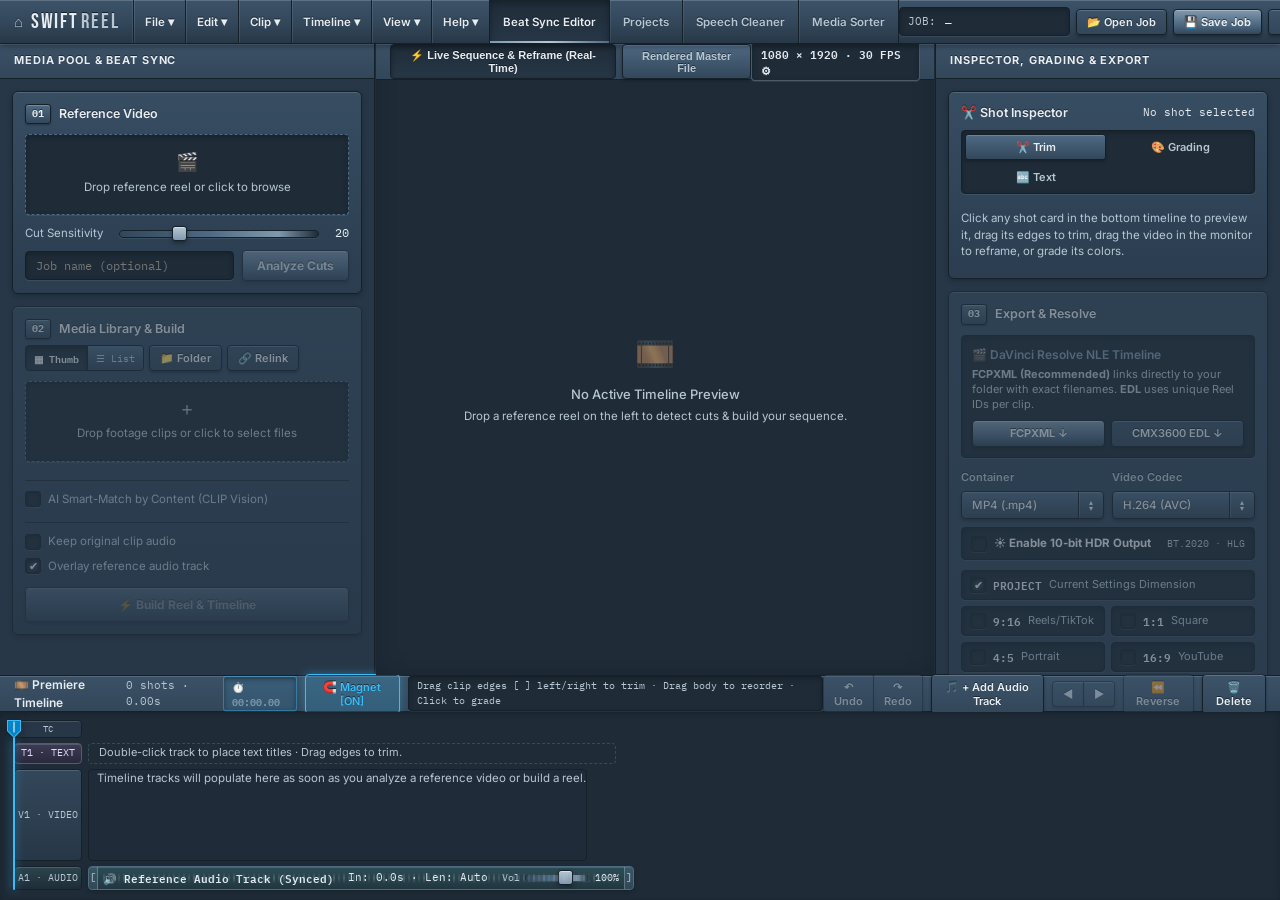
==== commit 4a6f307e: "Add timeline magnet/snapping tool with visual guide line and toolbar button" ====
--- a/templates/index.html
+++ b/templates/index.html
@@ -822,6 +822,7 @@
           <span style="font-weight:600; font-size:12px; color:var(--text);">🎞️ Premiere Timeline</span>
           <span class="tl-stat" id="tl-summary">0 shots · 0.00s</span>
           <span class="mono nle-badge" id="tl-playhead-readout" style="color:var(--accent); font-weight:600; border-color:rgba(56,189,248,0.35); background:rgba(56,189,248,0.12);" title="Current Playhead Timecode">⏱️ 00:00.00</span>
+          <button type="button" id="btn-tl-magnet" class="btn btn-secondary btn-sm magnet-on" title="Snapping / Magnet Tool (N) — Snaps clips, text, and audio precisely to cuts, playhead & edges">🧲 Magnet [ON]</button>
           <span class="nle-badge" id="tl-hint">Drag clip edges [ ] left/right to trim · Drag body to reorder · Click to grade</span>
         </div>
         <div class="tl-tools-right">
@@ -843,6 +844,9 @@
       </div>
 
       <div class="timeline-tracks-wrap" id="timeline-tracks-wrap">
+        <!-- Magnetic Snapping Vertical Guide Line -->
+        <div class="tl-snap-guide" id="tl-snap-guide"></div>
+
         <!-- NLE Sequence Playhead (CTI) Indicator across all tracks -->
         <div class="tl-playhead" id="tl-playhead">
           <div class="tl-playhead-head" id="tl-playhead-head" title="Drag to scrub timeline">
--- a/static/style.css
+++ b/static/style.css
@@ -1449,6 +1449,18 @@
   border-radius: 3px;
 }
 
+#btn-tl-magnet {
+  font-weight: 600;
+  transition: all 0.15s ease;
+}
+
+#btn-tl-magnet.magnet-on {
+  background: rgba(56, 189, 248, 0.2) !important;
+  border-color: #38BDF8 !important;
+  color: #38BDF8 !important;
+  box-shadow: 0 0 10px rgba(56, 189, 248, 0.4) !important;
+}
+
 /* Timeline Bed (#1F2C38 instead of pitch black) */
 .timeline-tracks-wrap {
   flex: 1;
@@ -1462,6 +1474,23 @@
   background: #1F2C38;
   box-shadow: inset 0 2px 6px rgba(15, 22, 28, 0.45);
   position: relative;
+}
+
+/* Magnetic Snapping Vertical Guide Line (DaVinci Resolve Style) */
+.tl-snap-guide {
+  position: absolute;
+  top: 8px;
+  bottom: 10px;
+  width: 2px;
+  background: #38BDF8;
+  box-shadow: 0 0 10px rgba(56, 189, 248, 0.95), 0 0 3px rgba(255, 255, 255, 0.9);
+  pointer-events: none;
+  z-index: 99;
+  display: none;
+}
+
+.tl-snap-guide.active {
+  display: block;
 }
 
 /* NLE Sequence Playhead (Current Time Indicator) */
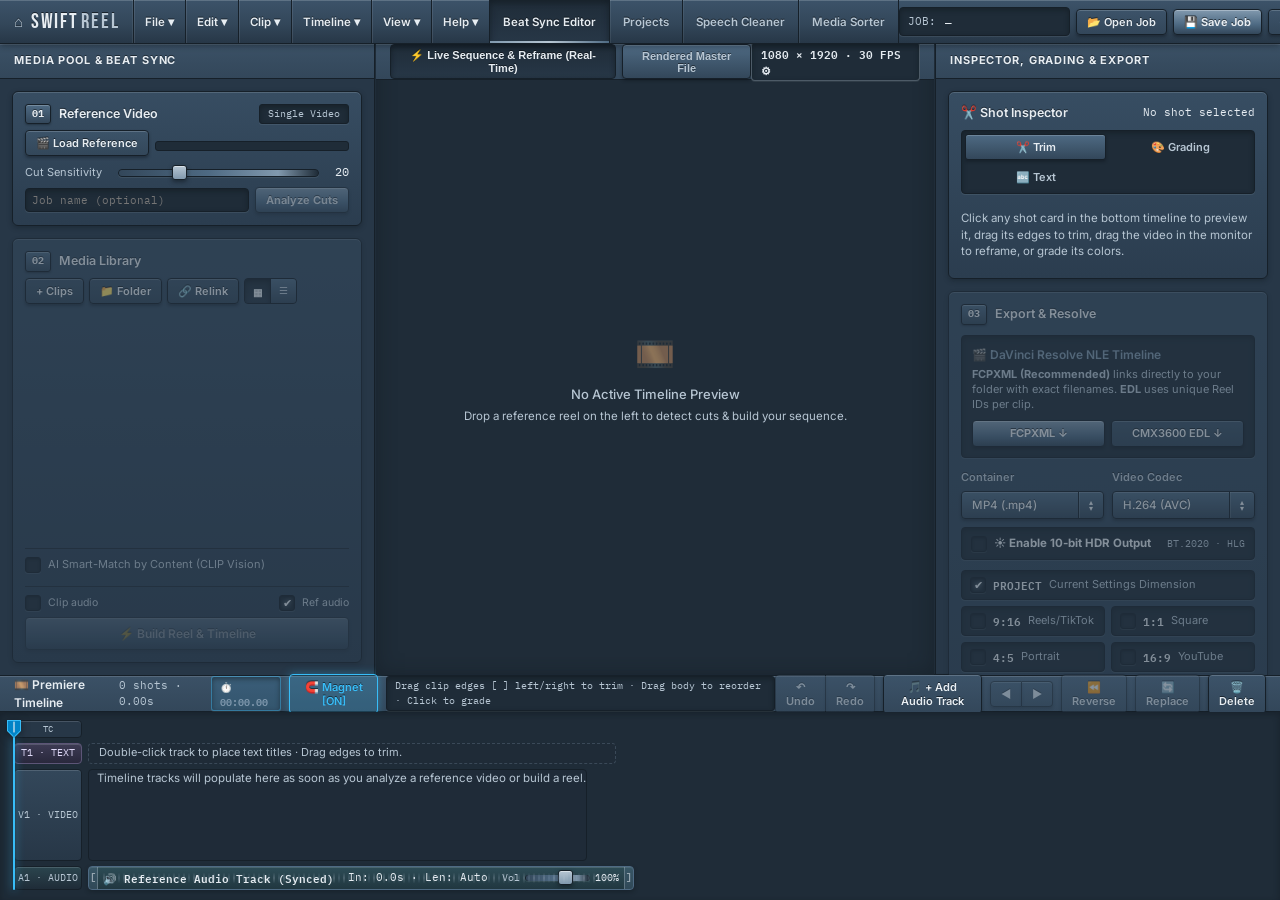
==== commit bf6f8038: "Redesign media library dock to maximize space and add isolated shot clip replacement" ====
--- a/templates/index.html
+++ b/templates/index.html
@@ -307,38 +307,39 @@
         </div>
 
         <div class="dock-scroll">
-          <!-- PANEL 1: REFERENCE VIDEO -->
-          <section class="dock-panel" id="step1">
-            <div class="dock-panel-title">
+          <!-- PANEL 1: REFERENCE VIDEO (Compact, No giant dropzone, Strictly Single Video) -->
+          <section class="dock-panel" id="step1" style="flex-shrink:0;">
+            <div class="dock-panel-title" style="margin-bottom:6px;">
               <h3><span class="step-num">01</span> Reference Video</h3>
-            </div>
-
-            <div class="dropzone" id="dz-reference">
-              <input type="file" id="input-reference" accept="video/*" hidden>
-              <div class="dz-icon">🎬</div>
-              <div class="dz-label">Drop reference reel or click to browse</div>
-              <div class="dz-filename" id="fn-reference"></div>
-            </div>
-
-            <div style="margin-top:10px; display:flex; flex-direction:column; gap:8px;">
-              <label class="slider-label" style="justify-content:space-between;">
-                <span>Cut Sensitivity</span>
+              <span class="nle-badge" style="font-size:9.5px;">Single Video</span>
+            </div>
+
+            <!-- Single reference file input (strictly NO multiple) -->
+            <input type="file" id="input-reference" accept="video/*" hidden>
+            <div style="display:flex; gap:6px; align-items:center;">
+              <button type="button" id="btn-upload-ref" class="btn btn-secondary btn-sm" style="flex-shrink:0;" title="Select single reference video file">🎬 Load Reference</button>
+              <div class="dz-filename mono" id="fn-reference" style="flex:1; white-space:nowrap; overflow:hidden; text-overflow:ellipsis; font-size:11px; color:var(--text); background:#1F2C38; padding:4px 8px; border-radius:3px; border:1px solid var(--border-dark);">No reference loaded</div>
+            </div>
+
+            <div style="margin-top:8px; display:flex; flex-direction:column; gap:6px;">
+              <label class="slider-label" style="justify-content:space-between; margin:0;">
+                <span style="font-size:11px;">Cut Sensitivity</span>
                 <input type="range" id="threshold" min="10" max="45" value="20" style="flex:1; margin:0 8px;">
                 <span class="mono" id="threshold-val">20</span>
               </label>
-              <div style="display:flex; gap:8px; align-items:center;">
-                <input type="text" id="job-name" class="mono tactile-input" placeholder="Job name (optional)" style="flex:1;">
-                <button id="btn-analyze" class="btn btn-primary" disabled>Analyze Cuts</button>
+              <div style="display:flex; gap:6px; align-items:center;">
+                <input type="text" id="job-name" class="mono tactile-input" placeholder="Job name (optional)" style="flex:1; font-size:11px; padding:4px 6px;">
+                <button id="btn-analyze" class="btn btn-primary btn-sm" disabled>Analyze Cuts</button>
               </div>
             </div>
 
             <div id="analyze-status" class="status hidden"></div>
 
-            <div id="rhythm-result" class="hidden" style="margin-top:10px;">
+            <div id="rhythm-result" class="hidden" style="margin-top:6px;">
               <div class="rhythm-strip" id="rhythm-strip"></div>
-              <details style="margin-top:8px;">
-                <summary style="font-size:11px; color:var(--text-dim); cursor:pointer;">View Detected Shot List</summary>
-                <div style="max-height:130px; overflow-y:auto; margin-top:6px;">
+              <details style="margin-top:4px;">
+                <summary style="font-size:10.5px; color:var(--text-dim); cursor:pointer;">View Detected Shot List</summary>
+                <div style="max-height:100px; overflow-y:auto; margin-top:4px;">
                   <table class="shot-table">
                     <thead><tr><th>Shot</th><th>In</th><th>Out</th><th>Dur</th></tr></thead>
                     <tbody id="shot-table-body"></tbody>
@@ -348,55 +349,58 @@
             </div>
           </section>
 
-          <!-- PANEL 2: MEDIA LIBRARY & AI SMART MATCH -->
-          <section class="dock-panel disabled" id="step2">
-            <div class="dock-panel-title" style="gap:6px; flex-wrap:wrap;">
-              <h3><span class="step-num">02</span> Media Library & Build</h3>
-              <div style="display:flex; align-items:center; gap:5px;">
+          <!-- PANEL 2: MEDIA LIBRARY (Takes Maximum Vertical Space, No giant dropzone) -->
+          <section class="dock-panel disabled" id="step2" style="flex:1; min-height:0; display:flex; flex-direction:column;">
+            <div class="dock-panel-title" style="gap:6px; flex-wrap:wrap; margin-bottom:6px;">
+              <h3><span class="step-num">02</span> Media Library</h3>
+              <div style="display:flex; align-items:center; gap:5px; flex-wrap:wrap;">
+                <button type="button" id="btn-upload-clips" class="btn btn-secondary btn-sm" title="Upload video clips to media library">+ Clips</button>
+                <button id="btn-browse-folder" class="btn btn-secondary btn-sm" title="Pick a Mac folder of source footage">📁 Folder</button>
+                <button id="btn-relink-folder" class="btn btn-secondary btn-sm" title="Relink footage if source folder moved">🔗 Relink</button>
                 <div class="view-toggle" id="media-view-toggle" title="Switch between List and Thumbnail view">
-                  <button type="button" class="view-btn active" data-view="thumb">▦ Thumb</button>
-                  <button type="button" class="view-btn" data-view="list">☰ List</button>
-                </div>
-                <button id="btn-browse-folder" class="btn btn-secondary btn-sm" title="Pick a Mac folder of source footage">📁 Folder</button>
-                <button id="btn-relink-folder" class="btn btn-secondary btn-sm" title="Relink footage if your source folder was moved or renamed">🔗 Relink</button>
-              </div>
-            </div>
-
-            <div id="relink-banner" class="status error hidden" style="margin-bottom:8px;">
+                  <button type="button" class="view-btn active" data-view="thumb">▦</button>
+                  <button type="button" class="view-btn" data-view="list">☰</button>
+                </div>
+              </div>
+            </div>
+
+            <div id="relink-banner" class="status error hidden" style="margin-bottom:6px;">
               ⚠️ Source footage folder moved or missing! Click <strong>🔗 Relink</strong> to point to its new location.
             </div>
 
-            <div class="dropzone" id="dz-clips">
-              <input type="file" id="input-clips" accept="video/*" multiple hidden>
-              <input type="file" id="input-clips-folder" accept="video/*" webkitdirectory directory multiple hidden>
-              <div class="dz-icon">＋</div>
-              <div class="dz-label">Drop footage clips or click to select files</div>
-              <div class="dz-filename" id="fn-clips"></div>
-            </div>
-
-            <div id="clip-list" class="clip-list thumb-grid"></div>
-
-            <!-- Smart Match Controls -->
-            <div style="margin-top:10px; padding-top:10px; border-top:1px solid var(--border);">
-              <label class="checkbox">
+            <!-- Hidden file inputs for clips -->
+            <input type="file" id="input-clips" accept="video/*" multiple hidden>
+            <input type="file" id="input-clips-folder" accept="video/*" webkitdirectory directory multiple hidden>
+
+            <!-- Sleek summary status bar -->
+            <div class="dz-filename mono" id="fn-clips" style="font-size:10.5px; color:var(--text-dim); margin-bottom:4px; padding:2px 4px; overflow:hidden; text-overflow:ellipsis; white-space:nowrap;">No footage clips loaded</div>
+
+            <!-- Media Library thumbnails expanding to fill maximum space -->
+            <div id="clip-list" class="clip-list thumb-grid" style="flex:1; min-height:180px; overflow-y:auto;"></div>
+
+            <!-- Smart Match Controls (Compact at bottom of Media Library) -->
+            <div style="margin-top:8px; padding-top:8px; border-top:1px solid var(--border); flex-shrink:0;">
+              <label class="checkbox" style="font-size:11px;">
                 <input type="checkbox" id="smart-match">
                 AI Smart-Match by Content (CLIP Vision)
               </label>
 
-              <div id="smart-match-options" style="display:none; flex-direction:column; gap:8px; margin-top:8px;">
-                <input type="text" id="categories" class="mono tactile-input" value="food,kitchen,interior,person" placeholder="Categories (comma-separated)" style="width:100%;">
-                <button id="btn-tag" class="btn btn-secondary" style="width:100%;">🤖 Tag Content with AI</button>
+              <div id="smart-match-options" style="display:none; flex-direction:column; gap:6px; margin-top:6px;">
+                <input type="text" id="categories" class="mono tactile-input" value="food,kitchen,interior,person" placeholder="Categories (comma-separated)" style="width:100%; font-size:11px; padding:4px 6px;">
+                <button id="btn-tag" class="btn btn-secondary btn-sm" style="width:100%;">🤖 Tag Content with AI</button>
               </div>
 
               <div id="tag-status" class="status hidden"></div>
             </div>
 
-            <!-- Audio Options + Build Button -->
-            <div style="margin-top:10px; padding-top:10px; border-top:1px solid var(--border); display:flex; flex-direction:column; gap:8px;">
-              <label class="checkbox"><input type="checkbox" id="keep-audio"> Keep original clip audio</label>
-              <label class="checkbox"><input type="checkbox" id="overlay-audio" checked> Overlay reference audio track</label>
-
-              <button id="btn-build" class="btn btn-primary" disabled style="width:100%; margin-top:4px; padding:9px;">⚡ Build Reel & Timeline</button>
+            <!-- Audio Options + Build Button (Compact at bottom) -->
+            <div style="margin-top:8px; padding-top:8px; border-top:1px solid var(--border); display:flex; flex-direction:column; gap:6px; flex-shrink:0;">
+              <div style="display:flex; justify-content:space-between; gap:8px;">
+                <label class="checkbox" style="font-size:10.5px;"><input type="checkbox" id="keep-audio"> Clip audio</label>
+                <label class="checkbox" style="font-size:10.5px;"><input type="checkbox" id="overlay-audio" checked> Ref audio</label>
+              </div>
+
+              <button id="btn-build" class="btn btn-primary" disabled style="width:100%; padding:8px; font-weight:600;">⚡ Build Reel & Timeline</button>
             </div>
 
             <div id="build-status" class="status hidden"></div>
@@ -485,7 +489,10 @@
               <!-- SUBTAB 1: TRIM & REFRAME -->
               <div id="insp-pane-trim">
                 <div class="inspector-field">
-                  <label><span>Assigned Source Clip</span></label>
+                  <div style="display:flex; justify-content:space-between; align-items:center; margin-bottom:4px;">
+                    <label style="margin:0;"><span>Assigned Source Clip</span></label>
+                    <button type="button" id="btn-insp-replace-clip" class="btn btn-secondary btn-xs" title="Replace this clip with any external video file on your computer">🔄 Replace Clip...</button>
+                  </div>
                   <div class="tactile-select-wrap">
                     <select id="insp-clip-select"></select>
                   </div>
@@ -838,6 +845,8 @@
             <button id="btn-move-right" class="btn btn-secondary btn-sm" disabled title="Move selected shot later">▶</button>
           </div>
           <button type="button" id="btn-tl-reverse" class="btn btn-secondary btn-sm" disabled title="Reverse the selected clip (R)">⏪ Reverse</button>
+          <input type="file" id="input-replace-clip" accept="video/*" hidden>
+          <button type="button" id="btn-tl-replace" class="btn btn-secondary btn-sm" disabled title="Replace selected shot with an external video file not in media library (⌥R)">🔄 Replace</button>
           <button type="button" id="btn-tl-delete" class="btn btn-secondary btn-sm" title="Delete selected layer or clip (⌫ Delete / Backspace)">🗑️ Delete</button>
           <button id="btn-rebuild-order" class="btn btn-primary btn-sm hidden" title="Renders your full reel baking all timeline trims, grades, reverse clips & reframes">⚡ Build Reel (Bake Edits)</button>
         </div>
--- a/static/style.css
+++ b/static/style.css
@@ -2079,6 +2079,11 @@
   font-size: 11px;
 }
 
+.btn-xs {
+  padding: 2px 7px;
+  font-size: 10px;
+}
+
 /* Hover State */
 .btn:hover:not(:disabled) {
   background: linear-gradient(180deg, #4E6A83 0%, #3b5268 100%);
@@ -2285,11 +2290,12 @@
 }
 
 .clip-list {
-  margin-top: 8px;
+  margin-top: 6px;
   display: flex;
   flex-direction: column;
   gap: 4px;
-  max-height: 210px;
+  flex: 1;
+  min-height: 220px;
   overflow-y: auto;
 }
 
@@ -2297,7 +2303,9 @@
   display: grid;
   grid-template-columns: repeat(3, 1fr);
   gap: 6px;
-  max-height: 230px;
+  flex: 1;
+  min-height: 220px;
+  overflow-y: auto;
 }
 
 .clip-item {
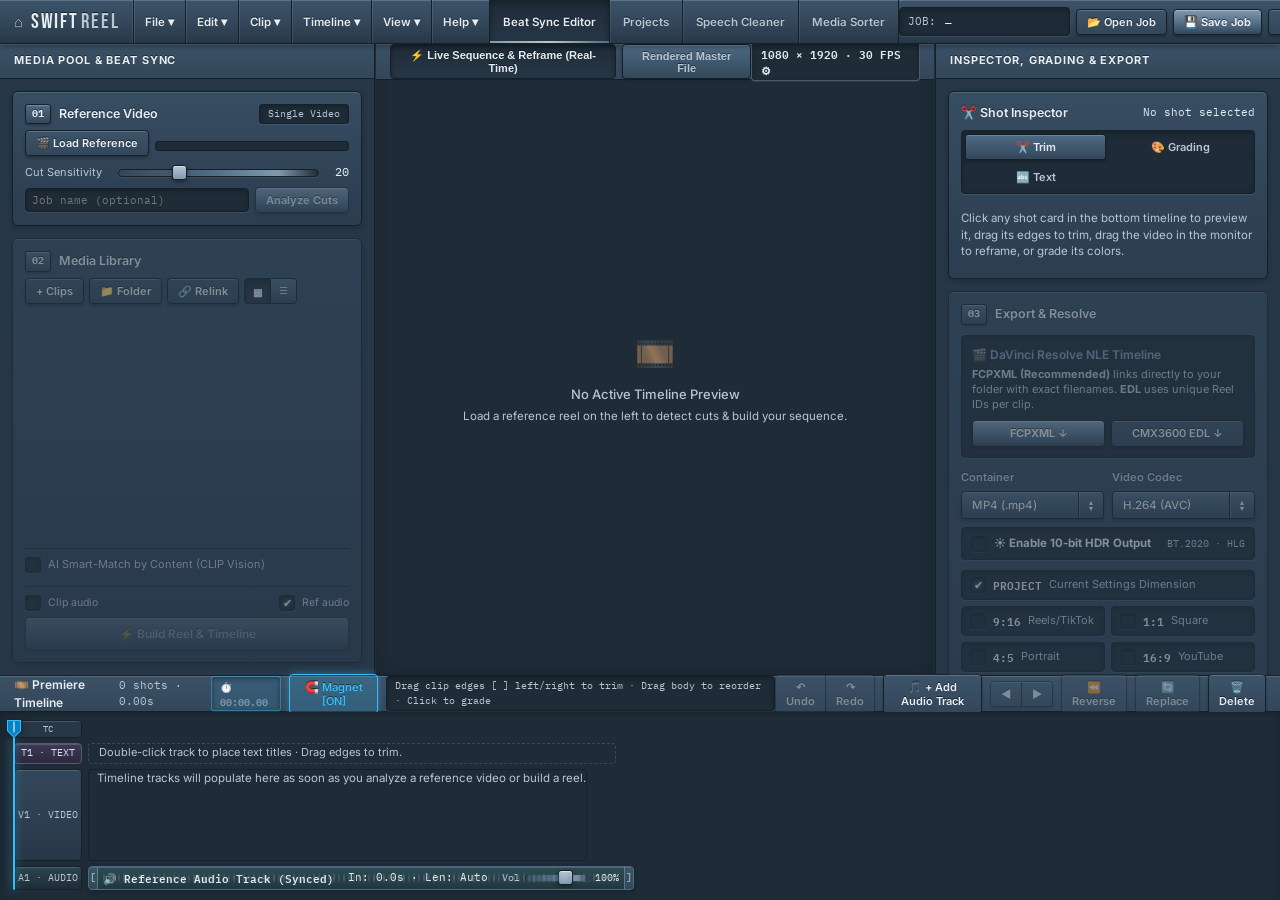
==== commit 4d9e82c5: "feat: differentiate reference reel in monitor, expand shot list to 10 rows, and document audio sourc" ====
--- a/templates/index.html
+++ b/templates/index.html
@@ -337,9 +337,9 @@
 
             <div id="rhythm-result" class="hidden" style="margin-top:6px;">
               <div class="rhythm-strip" id="rhythm-strip"></div>
-              <details style="margin-top:4px;">
+              <details style="margin-top:4px;" id="details-shot-list">
                 <summary style="font-size:10.5px; color:var(--text-dim); cursor:pointer;">View Detected Shot List</summary>
-                <div style="max-height:100px; overflow-y:auto; margin-top:4px;">
+                <div style="max-height:265px; overflow-y:auto; margin-top:4px;" class="shot-table-wrap">
                   <table class="shot-table">
                     <thead><tr><th>Shot</th><th>In</th><th>Out</th><th>Dur</th></tr></thead>
                     <tbody id="shot-table-body"></tbody>
@@ -413,6 +413,7 @@
         <div class="monitor-toolbar">
           <div class="monitor-tabs">
             <button class="monitor-tab active" id="tab-source">⚡ Live Sequence & Reframe (Real-Time)</button>
+            <button class="monitor-tab" id="tab-reference" style="display:none;" title="View original reference video used for beat-syncing">🎬 Reference Reel</button>
             <button class="monitor-tab" id="tab-program">Rendered Master File</button>
           </div>
           <div class="monitor-info-pill" id="monitor-info" title="Click to change resolution & frame rate">1080 × 1920 · 30 FPS ⚙</div>
@@ -422,7 +423,18 @@
           <div id="monitor-empty" class="monitor-empty">
             <div class="empty-icon">🎞️</div>
             <div style="font-size:13px; color:var(--text-dim); font-weight:500;">No Active Timeline Preview</div>
-            <div style="font-size:11.5px; margin-top:4px;">Drop a reference reel on the left to detect cuts & build your sequence.</div>
+            <div style="font-size:11.5px; margin-top:4px;">Load a reference reel on the left to detect cuts & build your sequence.</div>
+          </div>
+
+          <!-- DEDICATED REFERENCE REEL PREVIEW -->
+          <div id="reference-result" class="monitor-video-wrap hidden" style="flex-direction:column; gap:8px;">
+            <div class="ref-monitor-badge-bar">
+              <span class="ref-badge-pill">🎬 REFERENCE REEL · PACING & RHYTHM GUIDE</span>
+              <span class="ref-badge-sub">Read-Only Guide · Not part of rendered video</span>
+            </div>
+            <div class="ref-video-viewport" id="ref-video-viewport">
+              <video id="reference-preview" controls playsinline></video>
+            </div>
           </div>
 
           <div id="build-result" class="monitor-video-wrap hidden">
@@ -439,6 +451,10 @@
               </defs>
             </svg>
             <div id="reframe-viewport" class="reframe-viewport" title="Drag with mouse to reposition clip or text">
+              <!-- On-Screen Source Indicator -->
+              <div class="monitor-source-badge-bar" id="monitor-source-badge-bar">
+                <span class="monitor-source-pill" id="monitor-source-pill">🎞️ TIMELINE SEQUENCE</span>
+              </div>
               <!-- Dual decks (Deck A & Deck B) for 0ms seamless cuts with zero black flash -->
               <video id="source-preview" class="seq-deck deck-active" playsinline></video>
               <video id="source-preview-b" class="seq-deck deck-standby" playsinline></video>
--- a/static/style.css
+++ b/static/style.css
@@ -532,6 +532,81 @@
   background: #1F2C38;
   border: 1px solid var(--border-dark);
   box-shadow: 0 10px 30px rgba(15, 22, 28, 0.6);
+}
+
+/* Reference Monitor Differentiation */
+.ref-monitor-badge-bar {
+  display: flex;
+  align-items: center;
+  justify-content: space-between;
+  width: 100%;
+  max-width: 480px;
+  background: rgba(245, 158, 11, 0.15);
+  border: 1px solid rgba(245, 158, 11, 0.45);
+  border-radius: var(--radius);
+  padding: 5px 10px;
+  box-shadow: 0 0 12px rgba(245, 158, 11, 0.2);
+}
+
+.ref-badge-pill {
+  font-family: 'IBM Plex Mono', monospace;
+  font-size: 11px;
+  font-weight: 700;
+  color: #F59E0B;
+  display: flex;
+  align-items: center;
+  gap: 6px;
+}
+
+.ref-badge-sub {
+  font-size: 10px;
+  color: #FCD34D;
+  opacity: 0.85;
+}
+
+.ref-video-viewport {
+  position: relative;
+  background: #0F161C;
+  border-radius: var(--radius);
+  border: 2px solid rgba(245, 158, 11, 0.7);
+  box-shadow: 0 0 20px rgba(245, 158, 11, 0.3), inset 0 2px 6px rgba(0, 0, 0, 0.5);
+  overflow: hidden;
+  max-width: 480px;
+  display: flex;
+  align-items: center;
+  justify-content: center;
+  height: calc(100% - 42px);
+  max-height: 100%;
+  aspect-ratio: 9 / 16;
+}
+
+.ref-video-viewport video {
+  width: 100%;
+  height: 100%;
+  object-fit: contain;
+  display: block;
+}
+
+/* Timeline Source Badge Bar */
+.monitor-source-badge-bar {
+  position: absolute;
+  top: 8px;
+  left: 8px;
+  z-index: 10;
+  pointer-events: none;
+}
+
+.monitor-source-pill {
+  font-family: 'IBM Plex Mono', monospace;
+  font-size: 10px;
+  font-weight: 600;
+  color: #38BDF8;
+  background: rgba(15, 22, 28, 0.85);
+  border: 1px solid rgba(56, 189, 248, 0.45);
+  box-shadow: 0 2px 6px rgba(0, 0, 0, 0.5);
+  padding: 3px 8px;
+  border-radius: 3px;
+  backdrop-filter: blur(4px);
 }
 
 /* Interactive Drag-to-Reposition & Resize Viewport */
@@ -2257,6 +2332,10 @@
   color: var(--text-faint);
   font-size: 9.5px;
   text-transform: uppercase;
+  position: sticky;
+  top: 0;
+  background: #1F2C38;
+  z-index: 1;
 }
 
 /* Media Library List & Thumbnail Grid Views */
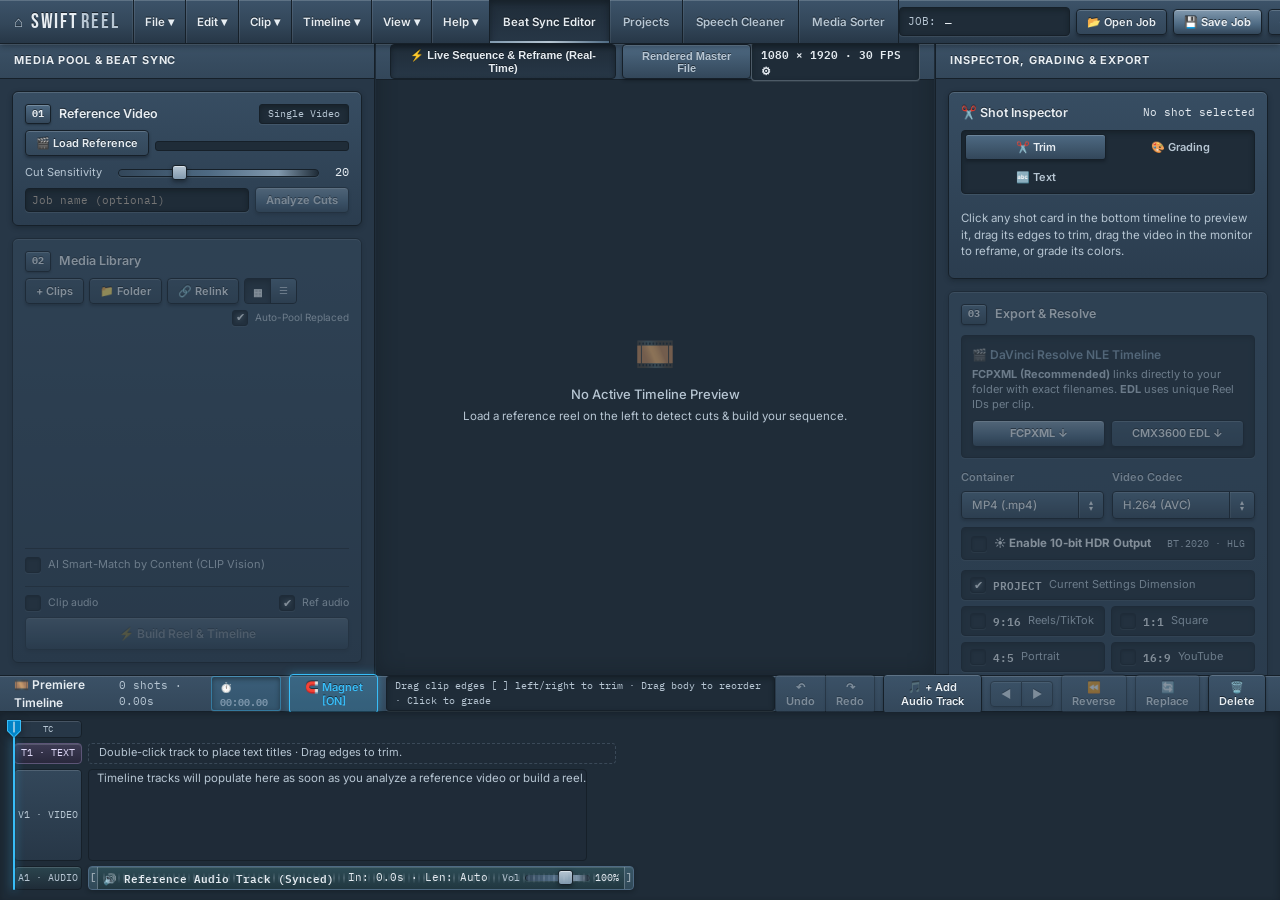
==== commit f445bda8: "fix: resolve color grading mismatch between live monitor and baked render with 1:1 math and iPhone H" ====
--- a/templates/index.html
+++ b/templates/index.html
@@ -372,8 +372,14 @@
             <input type="file" id="input-clips" accept="video/*" multiple hidden>
             <input type="file" id="input-clips-folder" accept="video/*" webkitdirectory directory multiple hidden>
 
-            <!-- Sleek summary status bar -->
-            <div class="dz-filename mono" id="fn-clips" style="font-size:10.5px; color:var(--text-dim); margin-bottom:4px; padding:2px 4px; overflow:hidden; text-overflow:ellipsis; white-space:nowrap;">No footage clips loaded</div>
+            <!-- Sleek summary status bar + Auto-Pool Toggle -->
+            <div style="display:flex; justify-content:space-between; align-items:center; margin-bottom:4px; gap:8px;">
+              <div class="dz-filename mono" id="fn-clips" style="font-size:10.5px; color:var(--text-dim); padding:2px 4px; overflow:hidden; text-overflow:ellipsis; white-space:nowrap; flex:1;">No footage clips loaded</div>
+              <label class="checkbox" style="font-size:10px; color:var(--text-dim); margin:0; flex-shrink:0; cursor:pointer;" title="Automatically import any replacement clip into this Media Pool so it can be reused across shots">
+                <input type="checkbox" id="toggle-auto-pool-replace" checked>
+                Auto-Pool Replaced
+              </label>
+            </div>
 
             <!-- Media Library thumbnails expanding to fill maximum space -->
             <div id="clip-list" class="clip-list thumb-grid" style="flex:1; min-height:180px; overflow-y:auto;"></div>
@@ -507,7 +513,13 @@
                 <div class="inspector-field">
                   <div style="display:flex; justify-content:space-between; align-items:center; margin-bottom:4px;">
                     <label style="margin:0;"><span>Assigned Source Clip</span></label>
-                    <button type="button" id="btn-insp-replace-clip" class="btn btn-secondary btn-xs" title="Replace this clip with any external video file on your computer">🔄 Replace Clip...</button>
+                    <button type="button" id="btn-insp-replace-clip" class="btn btn-secondary btn-xs" title="Replace this clip with any external video file on your computer (⌥R)">🔄 Replace Clip...</button>
+                  </div>
+                  <div style="display:flex; justify-content:flex-end; margin-bottom:6px;">
+                    <label class="checkbox" style="font-size:10px; color:var(--text-dim); margin:0; cursor:pointer;" title="Automatically add any replaced clip into the Media Pool">
+                      <input type="checkbox" id="toggle-insp-auto-pool" checked>
+                      Auto-import replaced to Media Pool
+                    </label>
                   </div>
                   <div class="tactile-select-wrap">
                     <select id="insp-clip-select"></select>
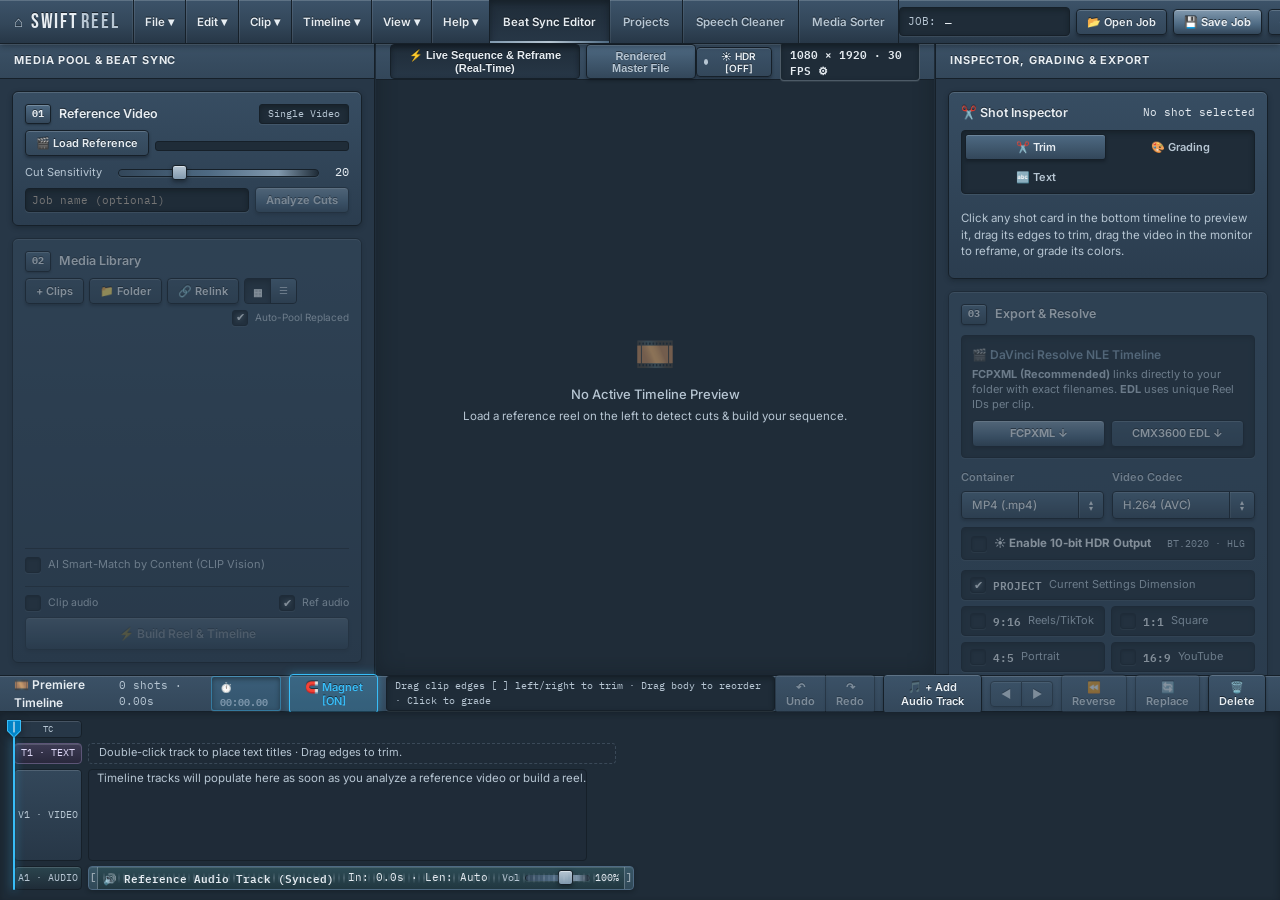
==== commit 9ca3154b: "feat: add dedicated HDR editing/grading toggle and intelligent multi-profile color engine for Apple " ====
--- a/templates/index.html
+++ b/templates/index.html
@@ -288,6 +288,19 @@
         </div>
       </div>
 
+      <div class="modal-field">
+        <label for="setting-color-space">Dynamic Range & Color Pipeline</label>
+        <div class="tactile-select-wrap">
+          <select id="setting-color-space">
+            <option value="sdr" selected>SDR — Standard Dynamic Range (Rec.709)</option>
+            <option value="hdr">☀️ 10-bit HDR Master (BT.2020 · HLG) — Instagram HDR & Shorts 4K HDR</option>
+          </select>
+        </div>
+        <div style="font-size:10px; color:var(--text-dim); margin-top:4px;">
+          ☀️ HDR Mode exports all footages in 10-bit HEVC (hvc1, BT.2020 HLG), preserving full dynamic range from iPhone camera HDR, Apple Log & Blackmagic ProRes.
+        </div>
+      </div>
+
       <div style="display:flex; justify-content:flex-end; gap:8px; margin-top:16px;">
         <button type="button" id="btn-save-settings" class="btn btn-primary">Apply Settings</button>
       </div>
@@ -422,7 +435,13 @@
             <button class="monitor-tab" id="tab-reference" style="display:none;" title="View original reference video used for beat-syncing">🎬 Reference Reel</button>
             <button class="monitor-tab" id="tab-program">Rendered Master File</button>
           </div>
-          <div class="monitor-info-pill" id="monitor-info" title="Click to change resolution & frame rate">1080 × 1920 · 30 FPS ⚙</div>
+          <div style="display:flex; align-items:center; gap:8px;">
+            <button type="button" id="btn-toggle-hdr" class="btn btn-secondary btn-xs btn-hdr-toggle" title="Toggle 10-bit HDR (BT.2020 · HLG) Editing & Export Master">
+              <span class="hdr-dot"></span>
+              <span id="hdr-btn-label">☀️ HDR [OFF]</span>
+            </button>
+            <div class="monitor-info-pill" id="monitor-info" title="Click to change resolution, frame rate & HDR mode">1080 × 1920 · 30 FPS ⚙</div>
+          </div>
         </div>
 
         <div class="monitor-stage" id="monitor-stage">
@@ -567,6 +586,10 @@
 
               <!-- SUBTAB 2: COLOR GRADING, LEVELS, CURVES, LUT & FADE -->
               <div id="insp-pane-color" class="hidden">
+                <div id="insp-hdr-indicator" class="hidden" style="margin-bottom:8px; padding:4px 8px; background:rgba(245, 158, 11, 0.15); border:1px solid rgba(245, 158, 11, 0.45); border-radius:var(--radius); font-size:10px; font-weight:700; color:#F59E0B; display:flex; align-items:center; justify-content:space-between;">
+                  <span>☀️ 10-BIT HDR EDITING ACTIVE</span>
+                  <span style="font-size:9.5px; color:#FCD34D; font-weight:normal;">BT.2020 · HLG</span>
+                </div>
                 <div class="grade-grid">
                   <div class="grade-row">
                     <label><span>Brightness</span><span class="mono" id="val-grade-brightness">0</span></label>
--- a/static/style.css
+++ b/static/style.css
@@ -446,6 +446,46 @@
   justify-content: space-between;
   padding: 0 14px;
   flex-shrink: 0;
+}
+
+/* Dedicated HDR Editing & Master Toggle */
+.btn-hdr-toggle {
+  font-family: 'IBM Plex Mono', monospace;
+  font-size: 10.5px;
+  font-weight: 600;
+  display: inline-flex;
+  align-items: center;
+  gap: 6px;
+  padding: 3px 9px;
+  border-radius: var(--radius);
+  transition: all 0.2s ease;
+  cursor: pointer;
+  background: linear-gradient(180deg, #4E6A83 0%, #33475A 100%);
+  border: 1px solid var(--border-dark);
+  color: #B7C6D3;
+}
+
+.btn-hdr-toggle .hdr-dot {
+  width: 6px;
+  height: 6px;
+  border-radius: 50%;
+  background: #B7C6D3;
+  display: inline-block;
+  transition: all 0.2s ease;
+}
+
+.btn-hdr-toggle.active {
+  background: rgba(245, 158, 11, 0.2) !important;
+  border-color: #F59E0B !important;
+  color: #FCD34D !important;
+  font-weight: 700;
+  box-shadow: 0 0 12px rgba(245, 158, 11, 0.35);
+  text-shadow: 0 0 6px rgba(245, 158, 11, 0.5);
+}
+
+.btn-hdr-toggle.active .hdr-dot {
+  background: #F59E0B;
+  box-shadow: 0 0 8px #F59E0B;
 }
 
 .monitor-tabs {
